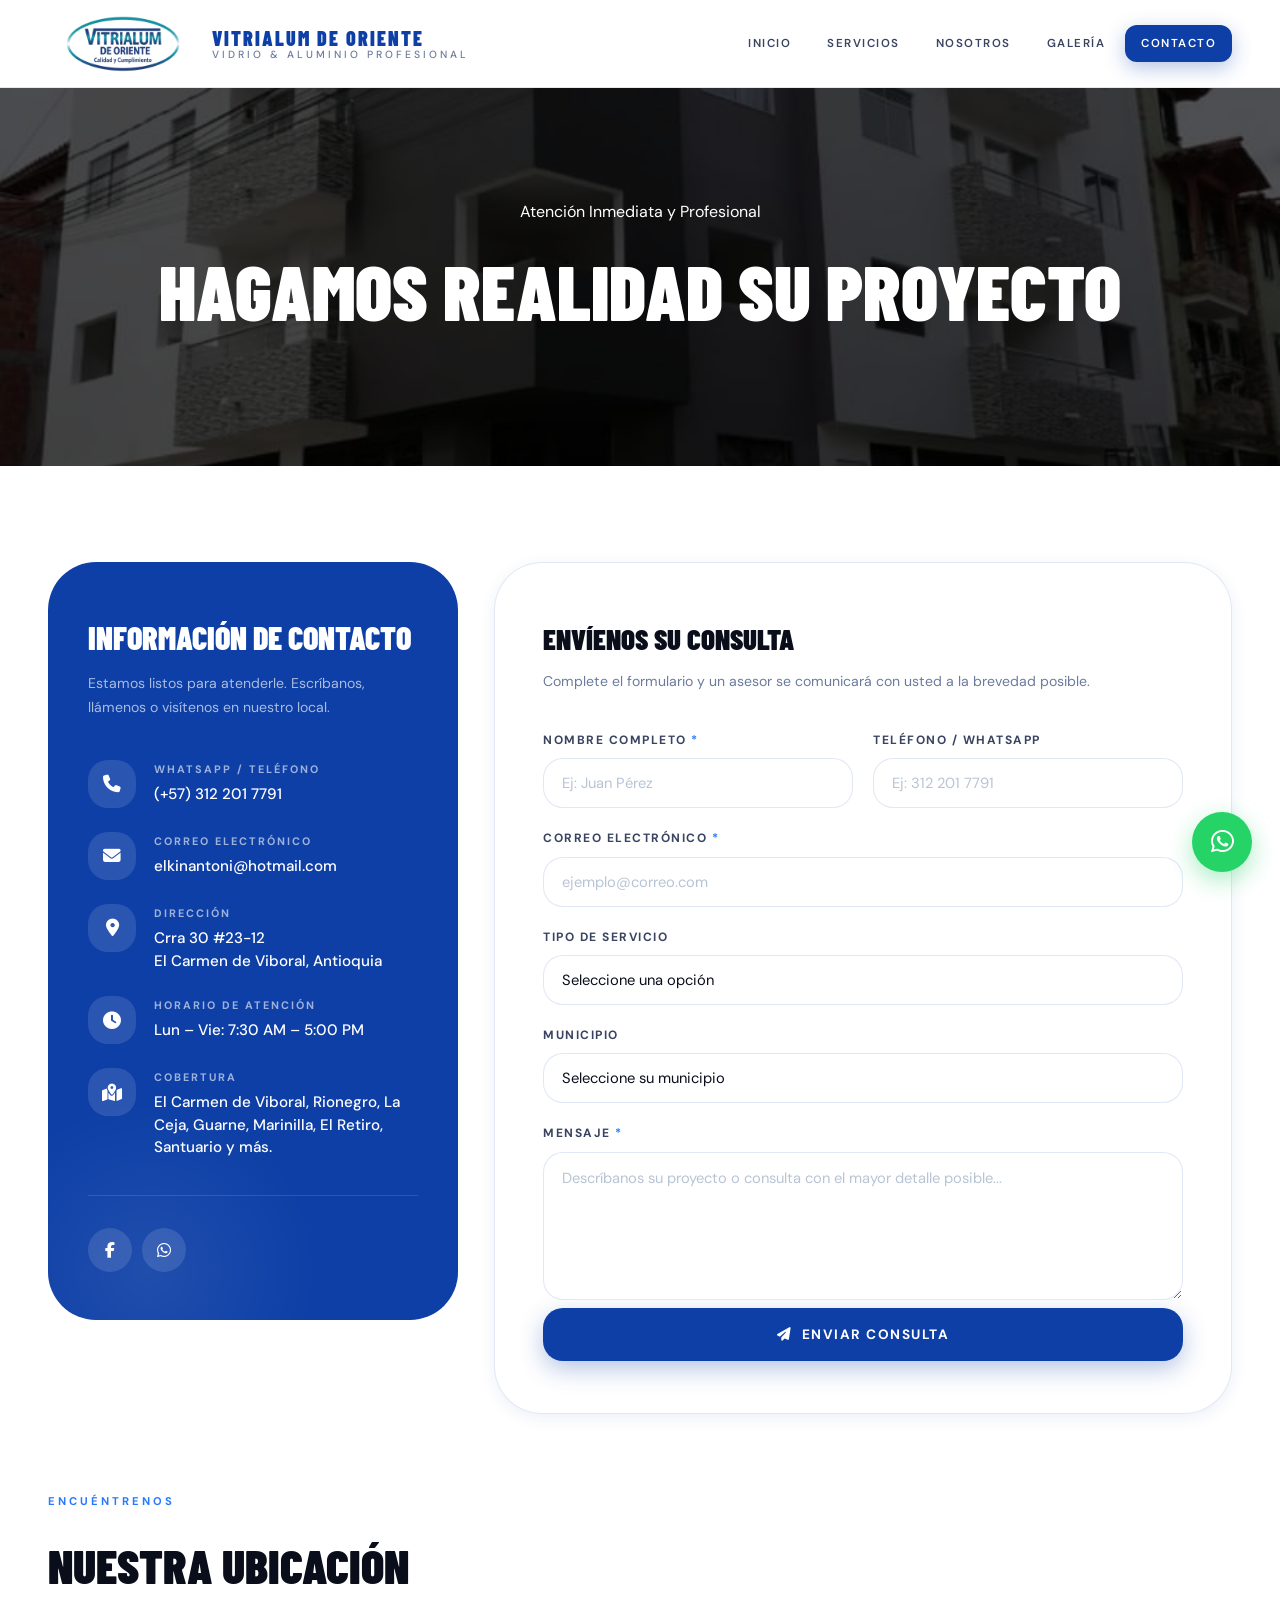
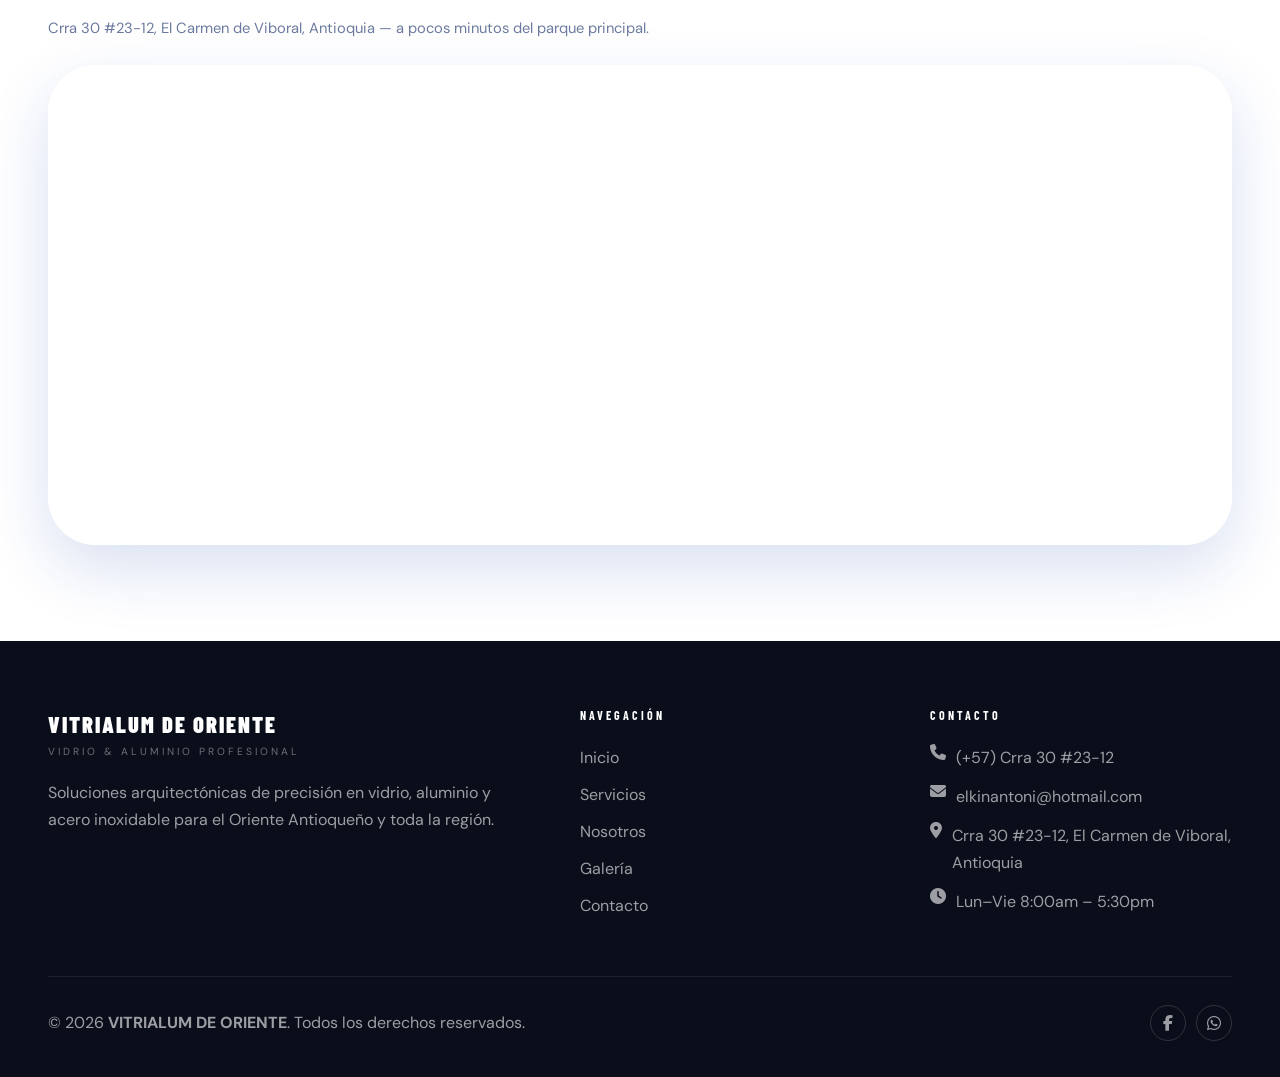
==== Contacto.html @ 06cd270f "cambio de informacion" ====
<!DOCTYPE html>
<html lang="es">
<head>
  <meta charset="UTF-8">
  <meta name="viewport" content="width=device-width, initial-scale=1.0">
  <meta name="description" content="Contáctenos — VITRIALUM DE ORIENTE. Asesoría técnica sin costo en El Carmen de Viboral y todo el Oriente Antioqueño. Llámenos, escríbanos o visítenos.">
  <title>Contacto | VITRIALUM DE ORIENTE</title>

  <link rel="preconnect" href="https://fonts.googleapis.com">
  <link rel="preconnect" href="https://fonts.gstatic.com" crossorigin>
  <link href="https://fonts.googleapis.com/css2?family=Barlow+Condensed:wght@400;600;700;800;900&family=DM+Sans:ital,opsz,wght@0,9..40,300;0,9..40,400;0,9..40,500;0,9..40,600;0,9..40,700;1,9..40,400&display=swap" rel="stylesheet">
  <link rel="stylesheet" href="https://cdnjs.cloudflare.com/ajax/libs/font-awesome/6.4.0/css/all.min.css">
  <link href="https://unpkg.com/aos@2.3.1/dist/aos.css" rel="stylesheet">

  <link rel="stylesheet" href="CSS/style.css">
  <link rel="stylesheet" href="CSS/contacto.css">
</head>
<body>

  <!-- LOADER -->
  <div id="loader-overlay">
    <div class="loader-inner">
      <div class="loader-logo">VITRIALUM</div>
      <div class="loader-bar-wrap"><div class="loader-bar"></div></div>
    </div>
  </div>

  <!-- WHATSAPP FLOAT -->
  <a href="https://wa.me/573122017791" class="whatsapp-float" target="_blank" aria-label="WhatsApp">
    <i class="fa-brands fa-whatsapp"></i>
  </a>

  <!-- HEADER -->
  <header class="header" id="navbar">
    <div class="container nav-wrapper">
      <a href="index.html" class="logo-box">
        <img src="IMG/Logo.png" alt="Vitrialum de Oriente" class="logo-img">
        <div class="logo-text">
          <span class="brand-main">Vitrialum de Oriente</span>
          <span class="brand-sub">Vidrio &amp; Aluminio Profesional</span>
        </div>
      </a>
      <nav aria-label="Navegación principal">
        <ul class="nav-list">
          <li><a href="index.html"     class="nav-link">Inicio</a></li>
          <li><a href="Servicios.html" class="nav-link">Servicios</a></li>
          <li><a href="Nosotros.html"  class="nav-link">Nosotros</a></li>
          <li><a href="Galeria.html"   class="nav-link">Galería</a></li>
          <li><a href="Contacto.html"  class="nav-link active">Contacto</a></li>
        </ul>
      </nav>
      <button class="nav-toggle" id="nav-toggle" aria-label="Menú" aria-expanded="false">
        <span></span><span></span><span></span>
      </button>
    </div>
  </header>

  <!-- MOBILE MENU -->
  <div class="mobile-menu" id="mobile-menu">
    <ul class="mobile-nav-list">
      <li><a href="index.html"     class="mobile-nav-link"><i class="fas fa-home"></i> Inicio</a></li>
      <li><a href="Servicios.html" class="mobile-nav-link"><i class="fas fa-layer-group"></i> Servicios</a></li>
      <li><a href="Nosotros.html"  class="mobile-nav-link"><i class="fas fa-users"></i> Nosotros</a></li>
      <li><a href="Galeria.html"   class="mobile-nav-link"><i class="fas fa-images"></i> Galería</a></li>
      <li><a href="Contacto.html"  class="mobile-nav-link active"><i class="fas fa-envelope"></i> Contacto</a></li>
    </ul>
    <a href="https://wa.me/573122017791" class="mobile-wa-btn" target="_blank">
      <i class="fa-brands fa-whatsapp"></i> Cotizar por WhatsApp
    </a>
  </div>

  <!-- HERO SM -->
  <section class="hero-sm">
    <div class="hero-sm-bg" style="background-image: url('IMG/Galeria (10).jpeg')"></div>
    <div class="hero-sm-content" data-aos="zoom-out">
      <div class="hero-sm-eyebrow">Atención Inmediata y Profesional</div>
      <h1>Hagamos Realidad su Proyecto</h1>
    </div>
  </section>

  <main>
    <section class="section-padding">
      <div class="container">

        <div class="contact-grid">

          <!-- INFO CARD -->
          <aside class="info-card" data-aos="fade-right">
            <h2>Información de Contacto</h2>
            <p>Estamos listos para atenderle. Escríbanos, llámenos o visítenos en nuestro local.</p>

            <div class="info-items">
              <div class="info-item">
                <div class="info-icon"><i class="fas fa-phone"></i></div>
                <div class="info-content">
                  <h4>WhatsApp / Teléfono</h4>
                  <p>(+57) 312 201 7791</p>
                </div>
              </div>

              <div class="info-item">
                <div class="info-icon"><i class="fas fa-envelope"></i></div>
                <div class="info-content">
                  <h4>Correo Electrónico</h4>
                  <p>elkinantoni@hotmail.com</p>
                </div>
              </div>

              <div class="info-item">
                <div class="info-icon"><i class="fas fa-location-dot"></i></div>
                <div class="info-content">
                  <h4>Dirección</h4>
                  <p>Crra 30 #23-12<br>El Carmen de Viboral, Antioquia</p>
                </div>
              </div>

              <div class="info-item">
                <div class="info-icon"><i class="fas fa-clock"></i></div>
                <div class="info-content">
                  <h4>Horario de Atención</h4>
                  <p>Lun – Vie: 7:30 AM – 5:00 PM<br/></p>
                </div>
              </div>

              <div class="info-item">
                <div class="info-icon"><i class="fas fa-map-marked-alt"></i></div>
                <div class="info-content">
                  <h4>Cobertura</h4>
                  <p>El Carmen de Viboral, Rionegro, La Ceja, Guarne, Marinilla, El Retiro, Santuario y más.</p>
                </div>
              </div>
            </div>

            <!-- Social buttons -->
            <div class="info-socials">
              <a href="https://www.facebook.com/elkin.osorio.961"
                 target="_blank" class="social-btn fb" aria-label="Facebook">
                <i class="fab fa-facebook-f"></i>
              </a>
              <a href="https://wa.me/573122017791"
                 target="_blank" class="social-btn wa" aria-label="WhatsApp">
                <i class="fab fa-whatsapp"></i>
              </a>
            </div>
          </aside>

          <!-- FORM -->
          <div class="form-container" data-aos="fade-left">
            <h2>Envíenos su Consulta</h2>
            <p>Complete el formulario y un asesor se comunicará con usted a la brevedad posible.</p>

            <form id="contact-form" action="https://formspree.io/f/xaqdnanz" method="POST" novalidate>

              <div class="form-grid">

                <div class="form-group">
                  <label for="nombre">Nombre Completo <span style="color:var(--electric)">*</span></label>
                  <input
                    type="text"
                    id="nombre"
                    name="nombre"
                    class="form-control"
                    placeholder="Ej: Juan Pérez"
                    required
                    autocomplete="name"
                  >
                </div>

                <div class="form-group">
                  <label for="telefono">Teléfono / WhatsApp</label>
                  <input
                    type="tel"
                    id="telefono"
                    name="telefono"
                    class="form-control"
                    placeholder="Ej: 312 201 7791"
                    autocomplete="tel"
                  >
                </div>

                <div class="form-group form-full">
                  <label for="email">Correo Electrónico <span style="color:var(--electric)">*</span></label>
                  <input
                    type="email"
                    id="email"
                    name="email"
                    class="form-control"
                    placeholder="ejemplo@correo.com"
                    required
                    autocomplete="email"
                  >
                </div>

                <div class="form-group form-full">
                  <label for="servicio">Tipo de Servicio</label>
                  <select id="servicio" name="servicio" class="form-control">
                    <option value="No especificado">Seleccione una opción</option>
                    <option value="Cabina de Baño">Cabina de Baño</option>
                    <option value="Fachada Flotante">Fachada Flotante</option>
                    <option value="Puerta Tipo Banco">Puerta Tipo Banco</option>
                    <option value="Barandas en Acero Inoxidable">Barandas en Acero Inoxidable</option>
                    <option value="Ventanas de Aluminio">Ventanas de Aluminio</option>
                    <option value="Pérgola">Pérgola</option>
                    <option value="Vitrina en Aluminio y Madera">Vitrina en Aluminio y Madera</option>
                    <option value="Cocina o Closet Integral">Cocina o Closet Integral</option>
                    <option value="Vidrio Templado">Vidrio Templado</option>
                    <option value="Vidrio Laminado">Vidrio Laminado</option>
                    <option value="Vidrio Esmerilado o Grabado">Vidrio Esmerilado o Grabado</option>
                    <option value="Espejos Biselados">Espejos Biselados</option>
                    <option value="Vidrio Plano">Vidrio Plano hasta 19 mm</option>
                    <option value="Otro">Otro</option>
                  </select>
                </div>

                <div class="form-group form-full">
                  <label for="municipio">Municipio</label>
                  <select id="municipio" name="municipio" class="form-control">
                    <option value="No especificado">Seleccione su municipio</option>
                    <option value="El Carmen de Viboral">El Carmen de Viboral</option>
                    <option value="Rionegro">Rionegro</option>
                    <option value="La Ceja">La Ceja</option>
                    <option value="Guarne">Guarne</option>
                    <option value="Marinilla">Marinilla</option>
                    <option value="El Retiro">El Retiro</option>
                    <option value="Santuario">Santuario</option>
                    <option value="La Unión">La Unión</option>
                    <option value="Otro">Otro municipio</option>
                  </select>
                </div>

                <div class="form-group form-full">
                  <label for="mensaje">Mensaje <span style="color:var(--electric)">*</span></label>
                  <textarea
                    id="mensaje"
                    name="mensaje"
                    class="form-control"
                    rows="5"
                    placeholder="Descríbanos su proyecto o consulta con el mayor detalle posible..."
                    required
                  ></textarea>
                </div>

              </div><!-- /form-grid -->

              <input type="hidden" name="_subject" value="Nueva consulta — VITRIALUM DE ORIENTE">

              <button type="submit" id="submit-btn" class="form-submit">
                <span class="btn-text"><i class="fas fa-paper-plane"></i> &nbsp;Enviar Consulta</span>
                <div class="spinner"></div>
              </button>

              <div class="status-msg" id="status-msg"></div>

            </form>
          </div><!-- /form-container -->

        </div><!-- /contact-grid -->

        <!-- MAP -->
        <div class="map-section" data-aos="fade-up">
          <div style="margin-bottom:24px;">
            <span class="section-label">Encuéntrenos</span>
            <h2 class="section-title">Nuestra Ubicación</h2>
            <p style="color:var(--text-muted);margin-top:10px;font-size:0.92rem;">
              Crra 30 #23-12, El Carmen de Viboral, Antioquia — a pocos minutos del parque principal.
            </p>
          </div>
          <div class="map-wrap">
          <iframe src="https://www.google.com/maps/embed?pb=!1m14!1m12!1m3!1d991.84745015425!2d-75.33242428999188!3d6.078060692743497!2m3!1f0!2f0!3f0!3m2!1i1024!2i768!4f13.1!5e0!3m2!1ses-419!2sco!4v1778766389898!5m2!1ses-419!2sco" width="600" height="450" style="border:0;" allowfullscreen="" loading="lazy" referrerpolicy="no-referrer-when-downgrade"></iframe>
          </div>
        </div>

      </div><!-- /container -->
    </section>
  </main>

  <!-- FOOTER -->
  <footer class="footer">
    <div class="container">
      <div class="footer-grid">
        <div class="footer-brand">
          <div class="brand-main">Vitrialum de Oriente</div>
          <div class="brand-sub">Vidrio &amp; Aluminio Profesional</div>
          <p>Soluciones arquitectónicas de precisión en vidrio, aluminio y acero inoxidable para el Oriente Antioqueño y toda la región.</p>
        </div>
        <div class="footer-col">
          <h4>Navegación</h4>
          <ul>
            <li><a href="index.html">Inicio</a></li>
            <li><a href="Servicios.html">Servicios</a></li>
            <li><a href="Nosotros.html">Nosotros</a></li>
            <li><a href="Galeria.html">Galería</a></li>
            <li><a href="Contacto.html">Contacto</a></li>
          </ul>
        </div>
        <div class="footer-col">
          <h4>Contacto</h4>
          <div class="footer-contact-item"><i class="fas fa-phone"></i><span>(+57) Crra 30 #23-12</span></div>
          <div class="footer-contact-item"><i class="fas fa-envelope"></i><span>elkinantoni@hotmail.com</span></div>
          <div class="footer-contact-item"><i class="fas fa-location-dot"></i><span>Crra 30 #23-12, El Carmen de Viboral, Antioquia</span></div>
          <div class="footer-contact-item"><i class="fas fa-clock"></i><span>Lun–Vie 8:00am – 5:30pm</span></div>
        </div>
      </div>
      <div class="footer-bottom">
        <span>© 2026 <strong>VITRIALUM DE ORIENTE</strong>. Todos los derechos reservados.</span>
        <div class="footer-socials">
          <a href="https://www.facebook.com/elkin.osorio.961" target="_blank" class="footer-social-link" aria-label="Facebook"><i class="fab fa-facebook-f"></i></a>
          <a href="https://wa.me/573122017791" target="_blank" class="footer-social-link" aria-label="WhatsApp"><i class="fab fa-whatsapp"></i></a>
        </div>
      </div>
    </div>
  </footer>

  <script src="https://unpkg.com/aos@2.3.1/dist/aos.js"></script>
  <script src="JS/shared.js"></script>
  <script src="JS/contacto.js"></script>
</body>
</html>
---- CSS/style.css ----
/* ============================================================
   VITRIALUM DE ORIENTE — Global Shared Stylesheet
   ============================================================ */

@import url('https://fonts.googleapis.com/css2?family=Barlow+Condensed:wght@400;600;700;800;900&family=DM+Sans:wght@300;400;500;600;700&display=swap');

/* ============================================================
   VARIABLES
   ============================================================ */

:root {
  --primary: #0d3fa6;
  --primary-light: #1a5fc8;
  --primary-dark: #092c78;
  --electric: #2979ff;
  --silver: #b8c4d4;
  --silver-light: #dce4ef;
  --white: #ffffff;
  --off-white: #f4f7fc;
  --dark: #0a0e1a;
  --dark-mid: #121827;
  --text-body: #3a4460;
  --text-muted: #6b7a9e;
  --wa-green: #25d366;
  --border: rgba(13, 63, 166, 0.12);

  --ease-fluid: cubic-bezier(0.25, 0.46, 0.45, 0.94);
  --transition: all 0.45s var(--ease-fluid);

  --radius-sm: 12px;
  --radius-md: 20px;
  --radius-lg: 32px;
  --radius-xl: 48px;

  --shadow-sm: 0 4px 16px rgba(13, 63, 166, 0.08);
  --shadow-md: 0 12px 40px rgba(13, 63, 166, 0.12);
  --shadow-lg: 0 24px 64px rgba(13, 63, 166, 0.16);

  --font-display: 'Barlow Condensed', sans-serif;
  --font-body: 'DM Sans', sans-serif;
}

/* ============================================================
   RESET
   ============================================================ */

*,
*::before,
*::after {
  margin: 0;
  padding: 0;
  box-sizing: border-box;
}

html {
  scroll-behavior: smooth;
}

body {
  font-family: var(--font-body);
  background: var(--white);
  color: var(--text-body);
  overflow-x: hidden;
  line-height: 1.7;
  -webkit-font-smoothing: antialiased;
}

img {
  display: block;
  max-width: 100%;
}

a {
  text-decoration: none;
  color: inherit;
}

ul {
  list-style: none;
}

/* ============================================================
   CONTAINER
   ============================================================ */

.container {
  width: 100%;
  max-width: 1240px;
  margin: 0 auto;
  padding: 0 28px;
}

/* ============================================================
   LOADER
   ============================================================ */

#loader-overlay {
  position: fixed;
  inset: 0;
  background: var(--dark);
  display: flex;
  align-items: center;
  justify-content: center;
  z-index: 99999;

  opacity: 1;
  visibility: visible;

  transition:
    opacity 0.6s ease,
    visibility 0.6s ease;
}

#loader-overlay.loader-hidden {
  opacity: 0;
  visibility: hidden;
  pointer-events: none;
}

.loader-inner {
  display: flex;
  flex-direction: column;
  align-items: center;
  gap: 20px;
}

.loader-logo {
  font-family: var(--font-display);
  font-size: 1.4rem;
  font-weight: 800;
  letter-spacing: 4px;
  text-transform: uppercase;
  color: var(--white);
}

.loader-bar-wrap {
  width: 180px;
  height: 3px;
  background: rgba(255,255,255,0.1);
  border-radius: 999px;
  overflow: hidden;
}

.loader-bar {
  height: 100%;
  background: linear-gradient(
    90deg,
    var(--electric),
    var(--silver)
  );

  animation: loaderSweep 1.2s ease-in-out infinite;
}

@keyframes loaderSweep {
  0% {
    width: 0%;
    margin-left: 0;
  }

  50% {
    width: 100%;
    margin-left: 0;
  }

  100% {
    width: 0%;
    margin-left: 100%;
  }
}

/* ============================================================
   WHATSAPP FLOAT
   ============================================================ */

.whatsapp-float {
  position: fixed;
  right: 28px;
  bottom: 28px;

  width: 60px;
  height: 60px;

  border-radius: 50%;

  background: var(--wa-green);
  color: white;

  display: flex;
  align-items: center;
  justify-content: center;

  font-size: 26px;

  z-index: 9000;

  box-shadow: 0 8px 24px rgba(37,211,102,0.4);

  transition:
    transform 0.3s ease,
    box-shadow 0.3s ease;

  animation: waPulse 2.4s infinite;
}

.whatsapp-float:hover {
  transform: scale(1.1) translateY(-3px);
}

@keyframes waPulse {
  0%,100% {
    box-shadow: 0 8px 24px rgba(37,211,102,0.4);
  }

  50% {
    box-shadow: 0 8px 40px rgba(37,211,102,0.7);
  }
}

/* ============================================================
   HEADER
   ============================================================ */

.header {
  position: sticky;
  top: 0;
  z-index: 8000;

  height: 88px;

  background: rgba(255,255,255,0.96);

  backdrop-filter: blur(20px);
  -webkit-backdrop-filter: blur(20px);

  border-bottom: 1px solid var(--border);

  transition: var(--transition);
}

.header.scrolled {
  height: 68px;
  box-shadow: var(--shadow-md);
}

.nav-wrapper {
  height: 100%;

  display: flex;
  align-items: center;
  justify-content: space-between;

  gap: 20px;
}

/* ============================================================
   LOGO
   ============================================================ */

.logo-box {
  display: flex;
  align-items: center;
  gap: 14px;

  flex-shrink: 0;
}

.logo-img {
  height: 200px;
  width: auto;

  object-fit: contain;

  transition: var(--transition);
}

.header.scrolled .logo-img {
  height: 46px;
}

.logo-text {
  display: flex;
  flex-direction: column;
  line-height: 1.1;
}

.logo-text .brand-main {
  font-family: var(--font-display);
  font-size: 1.25rem;
  font-weight: 900;

  letter-spacing: 2px;
  text-transform: uppercase;

  color: var(--primary);
}

.logo-text .brand-sub {
  font-size: 0.65rem;
  font-weight: 500;

  letter-spacing: 3px;
  text-transform: uppercase;

  color: var(--text-muted);
}

/* ============================================================
   DESKTOP NAV
   ============================================================ */

.nav-list {
  display: flex;
  align-items: center;
  gap: 4px;
}

.nav-link {
  position: relative;

  display: inline-flex;
  align-items: center;

  padding: 9px 16px;

  border-radius: var(--radius-sm);

  font-size: 0.72rem;
  font-weight: 600;

  letter-spacing: 1.5px;
  text-transform: uppercase;

  color: var(--text-body);

  overflow: hidden;

  transition: all 0.3s ease;
}

.nav-link::before {
  content: '';

  position: absolute;
  inset: 0;

  background: var(--primary);

  opacity: 0;

  transform: scale(0.8);

  transition: all 0.3s ease;

  z-index: -1;
}

.nav-link:hover {
  color: var(--primary);
}

.nav-link:hover::before {
  opacity: 0.08;
  transform: scale(1);
}

.nav-link.active {
  background: var(--primary);
  color: var(--white);

  box-shadow: 0 6px 20px rgba(13,63,166,0.3);
}

/* ============================================================
   MOBILE BUTTON
   ============================================================ */

.nav-toggle {
  display: none;
  flex-direction: column;
  gap: 5px;

  background: none;
  border: none;

  cursor: pointer;

  padding: 8px;
}

.nav-toggle span {
  width: 24px;
  height: 2px;

  background: var(--dark);

  border-radius: 10px;

  transition: all 0.3s ease;
}

.nav-toggle.open span:nth-child(1) {
  transform: translateY(7px) rotate(45deg);
}

.nav-toggle.open span:nth-child(2) {
  opacity: 0;
}

.nav-toggle.open span:nth-child(3) {
  transform: translateY(-7px) rotate(-45deg);
}

/* ============================================================
   MOBILE MENU
   ============================================================ */

.mobile-menu {
  display: none;

  position: fixed;
  top: 88px;
  left: 0;
  right: 0;

  background: var(--white);

  padding: 20px 28px 28px;

  z-index: 7999;

  transform: translateY(-10px);

  opacity: 0;
  visibility: hidden;

  transition: all 0.35s var(--ease-fluid);
}

.mobile-menu.open {
  transform: translateY(0);

  opacity: 1;
  visibility: visible;
}

.mobile-nav-list {
  display: flex;
  flex-direction: column;
  gap: 4px;
}

.mobile-nav-link {
  display: flex;
  align-items: center;
  gap: 12px;

  padding: 14px 18px;

  border-radius: var(--radius-md);

  font-size: 0.9rem;
  font-weight: 600;

  letter-spacing: 1px;
  text-transform: uppercase;

  transition: all 0.25s ease;
}

.mobile-nav-link:hover,
.mobile-nav-link.active {
  background: var(--primary);
  color: white;
}

.mobile-wa-btn {
  display: flex;
  align-items: center;
  justify-content: center;
  gap: 10px;

  margin-top: 16px;
  padding: 16px;

  border-radius: var(--radius-md);

  background: var(--wa-green);
  color: white;

  font-size: 0.85rem;
  font-weight: 700;

  text-transform: uppercase;
}

/* ============================================================
   HERO SMALL
   ============================================================ */

.hero-sm {
  position: relative;

  height: 42vh;
  min-height: 320px;

  display: flex;
  align-items: center;
  justify-content: center;

  overflow: hidden;

  text-align: center;
  color: white;
}

.hero-sm-bg {
  position: absolute;
  inset: 0;

  background-size: cover;
  background-position: center;

  filter: brightness(0.35);
}

.hero-sm-content {
  position: relative;
  z-index: 2;
}

.hero-sm h1 {
  font-family: var(--font-display);
  font-size: clamp(2.8rem, 6vw, 4.8rem);
  font-weight: 900;

  text-transform: uppercase;
}

/* ============================================================
   UTILITIES
   ============================================================ */

.section-padding {
  padding: 96px 0;
}

.section-sm {
  padding: 64px 0;
}

.bg-off-white {
  background: var(--off-white);
}

.section-title {
  font-family: var(--font-display);
  font-size: clamp(2rem, 4vw, 3rem);
  font-weight: 900;

  text-transform: uppercase;

  color: var(--dark);
}

.section-label {
  display: inline-block;

  margin-bottom: 14px;

  font-size: 0.7rem;
  font-weight: 700;

  letter-spacing: 3px;
  text-transform: uppercase;

  color: var(--electric);
}

/* ============================================================
   BUTTONS
   ============================================================ */

.btn {
  display: inline-flex;
  align-items: center;
  justify-content: center;
  gap: 10px;

  padding: 14px 32px;

  border: none;
  border-radius: 999px;

  cursor: pointer;

  font-size: 0.82rem;
  font-weight: 700;

  letter-spacing: 1.5px;
  text-transform: uppercase;

  transition: var(--transition);
}

.btn-primary {
  background: var(--primary);
  color: white;
}

.btn-primary:hover {
  background: var(--primary-dark);
  transform: translateY(-3px);
}

.btn-wa {
  background: var(--wa-green);
  color: white;
}

.btn-lg {
  padding: 18px 44px;
  font-size: 0.9rem;
}

/* ============================================================
   FOOTER
   ============================================================ */

.footer {
  background: var(--dark);
  color: rgba(255,255,255,0.6);

  padding: 64px 0 36px;
}

.footer-grid {
  display: grid;
  grid-template-columns: 1.6fr 1fr 1fr;
  gap: 48px;

  padding-bottom: 48px;

  border-bottom: 1px solid rgba(255,255,255,0.07);
}

.footer-brand .brand-main {
  font-family: var(--font-display);
  font-size: 1.4rem;
  font-weight: 900;

  letter-spacing: 2px;
  text-transform: uppercase;

  color: white;
}

.footer-brand .brand-sub {
  margin-bottom: 18px;

  font-size: 0.65rem;

  letter-spacing: 3px;
  text-transform: uppercase;

  color: rgba(255,255,255,0.4);
}

.footer-col h4 {
  margin-bottom: 18px;

  font-family: var(--font-display);
  font-size: 0.75rem;
  font-weight: 700;

  letter-spacing: 3px;
  text-transform: uppercase;

  color: white;
}

.footer-col ul {
  display: flex;
  flex-direction: column;
  gap: 10px;
}

.footer-contact-item {
  display: flex;
  align-items: flex-start;
  gap: 10px;

  margin-bottom: 12px;
}

.footer-bottom {
  padding-top: 28px;

  display: flex;
  align-items: center;
  justify-content: space-between;

  flex-wrap: wrap;

  gap: 12px;
}

.footer-socials {
  display: flex;
  gap: 10px;
}

.footer-social-link {
  width: 36px;
  height: 36px;

  border-radius: 50%;

  border: 1px solid rgba(255,255,255,0.15);

  display: flex;
  align-items: center;
  justify-content: center;

  transition: all 0.25s ease;
}

.footer-social-link:hover {
  background: var(--electric);
  border-color: var(--electric);
  color: white;
}

/* ============================================================
   AOS FIX
   ============================================================ */

[data-aos] {
  pointer-events: none;
}

[data-aos].aos-animate {
  pointer-events: auto;
}

/* ============================================================
   RESPONSIVE
   ============================================================ */

@media (max-width: 1024px) {

  .nav-list {
    display: none;
  }

  .nav-toggle {
    display: flex;
  }

  .mobile-menu {
    display: block;
  }

  .footer-grid {
    grid-template-columns: 1fr 1fr;
  }
}

@media (max-width: 640px) {

  .container {
    padding: 0 18px;
  }

  .section-padding {
    padding: 64px 0;
  }

  .footer-grid {
    grid-template-columns: 1fr;
    gap: 32px;
  }

  .footer-bottom {
    flex-direction: column;
    text-align: center;
  }

  .logo-text .brand-main {
    font-size: 0.95rem;
  }

  .logo-img {
    height: 46px;
  }
}
---- CSS/contacto.css ----
/* ============================================================
   VITRIALUM DE ORIENTE — contacto.css (Contact Page)
   ============================================================ */

/* ---- CONTACT GRID ---- */
.contact-grid {
  display: grid;
  grid-template-columns: 1fr 1.8fr;
  gap: 36px;
  align-items: start;
}

/* ---- INFO CARD ---- */
.info-card {
  background: var(--primary);
  border-radius: var(--radius-xl);
  padding: 48px 40px;
  color: white;
  position: relative;
  overflow: hidden;
}
.info-card::before {
  content: '';
  position: absolute;
  width: 400px;
  height: 400px;
  background: radial-gradient(circle, rgba(255,255,255,0.08) 0%, transparent 60%);
  bottom: -150px;
  left: -100px;
  pointer-events: none;
}
.info-card h2 {
  font-family: var(--font-display);
  font-size: 2rem;
  font-weight: 900;
  text-transform: uppercase;
  color: white;
  margin-bottom: 8px;
}
.info-card > p {
  font-size: 0.88rem;
  color: rgba(255,255,255,0.65);
  margin-bottom: 40px;
}
.info-items { display: flex; flex-direction: column; gap: 24px; }
.info-item {
  display: flex;
  gap: 18px;
  align-items: flex-start;
}
.info-icon {
  width: 48px;
  height: 48px;
  background: rgba(255,255,255,0.12);
  border-radius: var(--radius-md);
  display: flex;
  align-items: center;
  justify-content: center;
  font-size: 1.1rem;
  flex-shrink: 0;
  transition: all 0.3s;
}
.info-item:hover .info-icon {
  background: rgba(255,255,255,0.25);
  transform: scale(1.08);
}
.info-content h4 {
  font-size: 0.68rem;
  font-weight: 700;
  letter-spacing: 2px;
  text-transform: uppercase;
  color: rgba(255,255,255,0.6);
  margin-bottom: 4px;
}
.info-content p {
  font-size: 0.95rem;
  font-weight: 500;
  color: white;
  line-height: 1.5;
}

/* Social icons */
.info-socials {
  display: flex;
  gap: 10px;
  margin-top: 36px;
  padding-top: 32px;
  border-top: 1px solid rgba(255,255,255,0.12);
}
.social-btn {
  width: 44px;
  height: 44px;
  background: rgba(255,255,255,0.12);
  border-radius: 50%;
  display: flex;
  align-items: center;
  justify-content: center;
  color: white;
  font-size: 1rem;
  transition: all 0.25s;
}
.social-btn:hover {
  transform: translateY(-3px);
}
.social-btn.fb:hover { background: #1877f2; }
.social-btn.ig:hover { background: #e4405f; }
.social-btn.wa:hover { background: var(--wa-green); }

/* ---- FORM CONTAINER ---- */
.form-container {
  background: var(--white);
  border: 1px solid var(--border);
  border-radius: var(--radius-xl);
  padding: 52px 48px;
  box-shadow: var(--shadow-sm);
}
.form-container h2 {
  font-family: var(--font-display);
  font-size: 1.8rem;
  font-weight: 900;
  text-transform: uppercase;
  color: var(--dark);
  margin-bottom: 6px;
}
.form-container > p {
  font-size: 0.88rem;
  color: var(--text-muted);
  margin-bottom: 36px;
}
.form-grid {
  display: grid;
  grid-template-columns: 1fr 1fr;
  gap: 20px;
}
.form-full { grid-column: 1 / -1; }
.form-group { display: flex; flex-direction: column; gap: 8px; }
.form-group label {
  font-size: 0.75rem;
  font-weight: 700;
  letter-spacing: 1.5px;
  text-transform: uppercase;
  color: var(--text-body);
}
.form-control {
  width: 100%;
  padding: 14px 18px;
  border: 1.5px solid var(--border);
  border-radius: var(--radius-md);
  font-family: var(--font-body);
  font-size: 0.92rem;
  color: var(--dark);
  background: var(--white);
  transition: var(--transition);
  outline: none;
  -webkit-appearance: none;
}
.form-control:focus {
  border-color: var(--primary);
  box-shadow: 0 0 0 4px rgba(13,63,166,0.1);
}
.form-control::placeholder { color: var(--silver); }
textarea.form-control {
  resize: vertical;
  min-height: 130px;
  line-height: 1.6;
}
select.form-control { cursor: pointer; }

/* Submit button */
.form-submit {
  width: 100%;
  padding: 18px;
  border: none;
  cursor: pointer;
  background: var(--primary);
  color: white;
  border-radius: var(--radius-md);
  font-family: var(--font-body);
  font-size: 0.85rem;
  font-weight: 700;
  letter-spacing: 1.5px;
  text-transform: uppercase;
  display: flex;
  align-items: center;
  justify-content: center;
  gap: 10px;
  transition: var(--transition);
  box-shadow: 0 8px 24px rgba(13,63,166,0.3);
  margin-top: 8px;
}
.form-submit:hover {
  background: var(--primary-dark);
  transform: translateY(-2px);
  box-shadow: 0 14px 36px rgba(13,63,166,0.4);
}
.form-submit:disabled {
  opacity: 0.6;
  cursor: not-allowed;
  transform: none;
}
.form-submit .spinner {
  width: 16px;
  height: 16px;
  border: 2px solid rgba(255,255,255,0.3);
  border-top-color: white;
  border-radius: 50%;
  animation: spin 0.8s linear infinite;
  display: none;
}
.form-submit.loading .spinner { display: block; }
.form-submit.loading .btn-text { display: none; }

@keyframes spin { to { transform: rotate(360deg); } }

.status-msg {
  margin-top: 16px;
  padding: 14px 18px;
  border-radius: var(--radius-md);
  font-size: 0.88rem;
  font-weight: 600;
  display: none;
}
.status-msg.success {
  display: block;
  background: #d4f5e4;
  color: #0c6b35;
  border: 1px solid #9edbc0;
}
.status-msg.error {
  display: block;
  background: #fde8e8;
  color: #8b1a1a;
  border: 1px solid #f4b8b8;
}

/* ---- MAP ---- */
.map-section {
  margin-top: 72px;
}
.map-wrap {
  border-radius: var(--radius-xl);
  overflow: hidden;
  height: 480px;
  border: 6px solid white;
  box-shadow: var(--shadow-lg);
}
.map-wrap iframe {
  width: 100%;
  height: 100%;
  border: none;
  display: block;
}

/* ---- RESPONSIVE ---- */
@media (max-width: 1024px) {
  .contact-grid { grid-template-columns: 1fr; }
  .form-container { padding: 40px 32px; }
}
@media (max-width: 640px) {
  .form-grid { grid-template-columns: 1fr; }
  .form-container { padding: 32px 24px; }
  .info-card { padding: 36px 28px; }
  .map-wrap { height: 360px; border-radius: var(--radius-lg); }
}
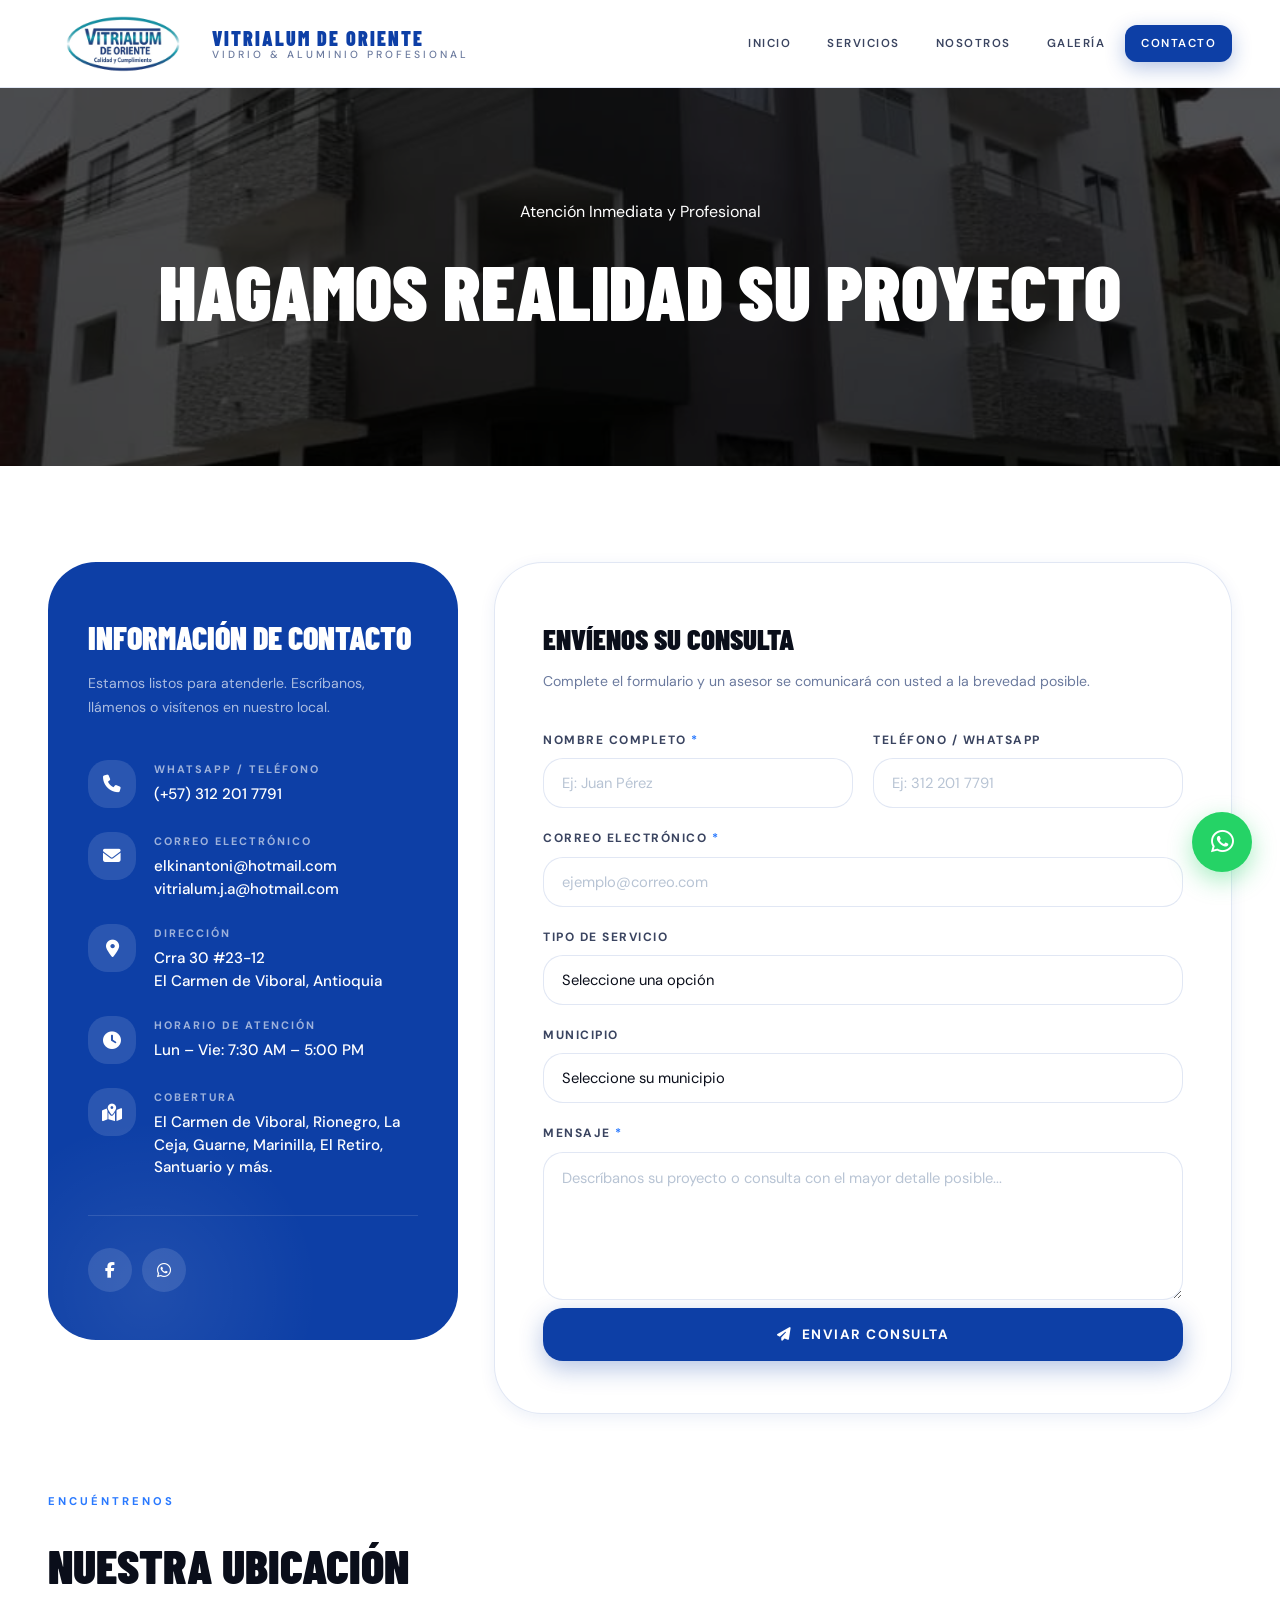
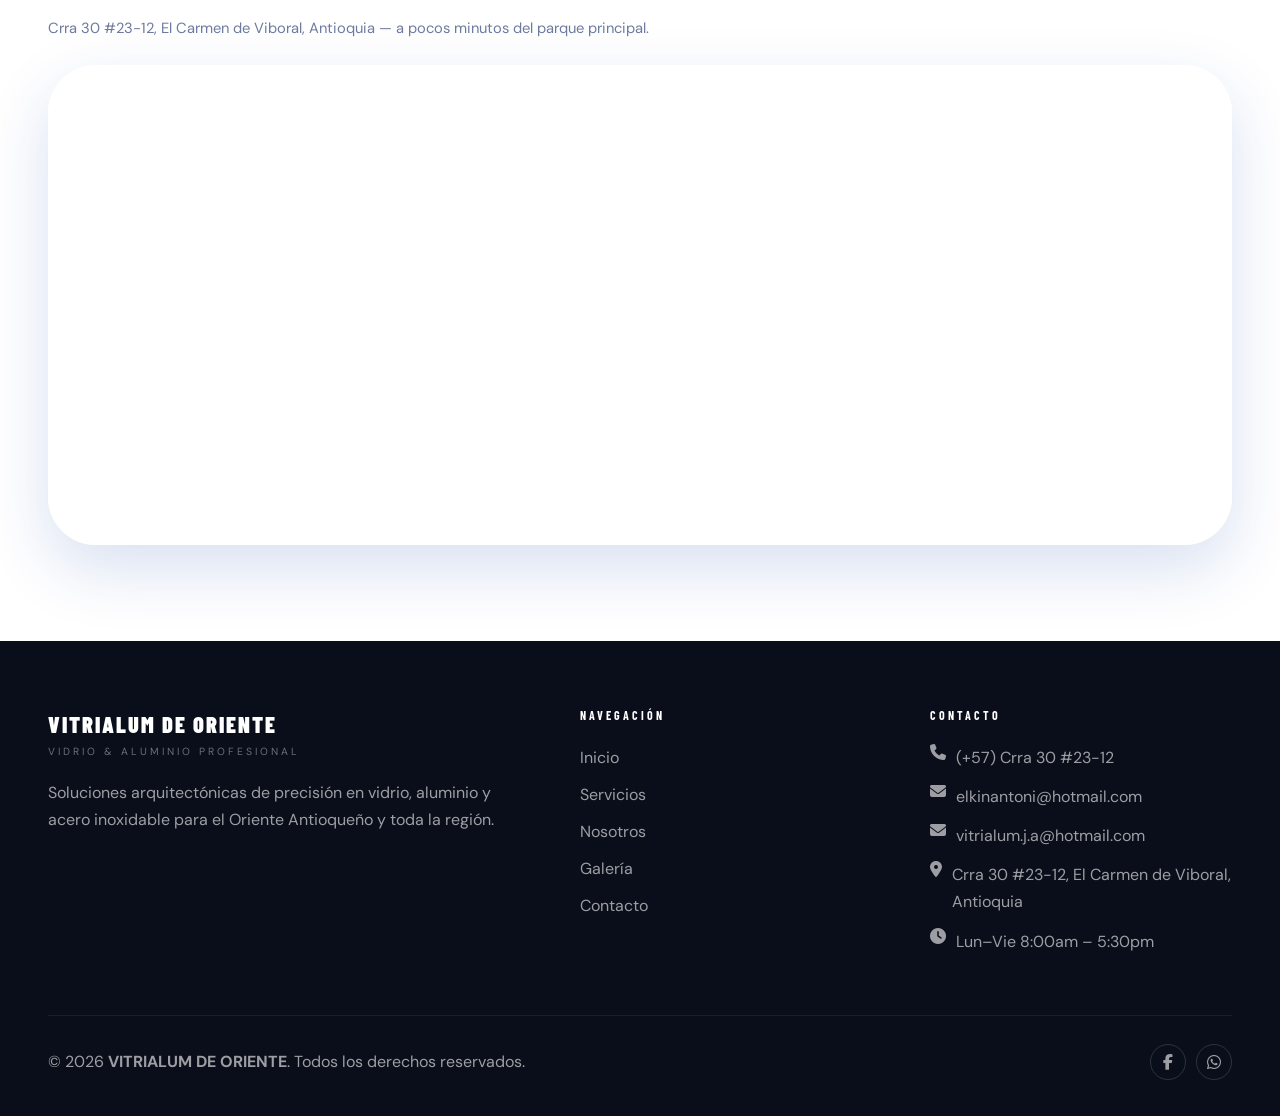
==== commit b0e96ae0: "correos" ====
--- a/Contacto.html
+++ b/Contacto.html
@@ -103,6 +103,7 @@
                 <div class="info-content">
                   <h4>Correo Electrónico</h4>
                   <p>elkinantoni@hotmail.com</p>
+                  <p>vitrialum.j.a@hotmail.com</p>
                 </div>
               </div>
 
@@ -297,6 +298,7 @@
           <h4>Contacto</h4>
           <div class="footer-contact-item"><i class="fas fa-phone"></i><span>(+57) Crra 30 #23-12</span></div>
           <div class="footer-contact-item"><i class="fas fa-envelope"></i><span>elkinantoni@hotmail.com</span></div>
+          <div class="footer-contact-item"><i class="fas fa-envelope"></i><span>vitrialum.j.a@hotmail.com</span></div>
           <div class="footer-contact-item"><i class="fas fa-location-dot"></i><span>Crra 30 #23-12, El Carmen de Viboral, Antioquia</span></div>
           <div class="footer-contact-item"><i class="fas fa-clock"></i><span>Lun–Vie 8:00am – 5:30pm</span></div>
         </div>
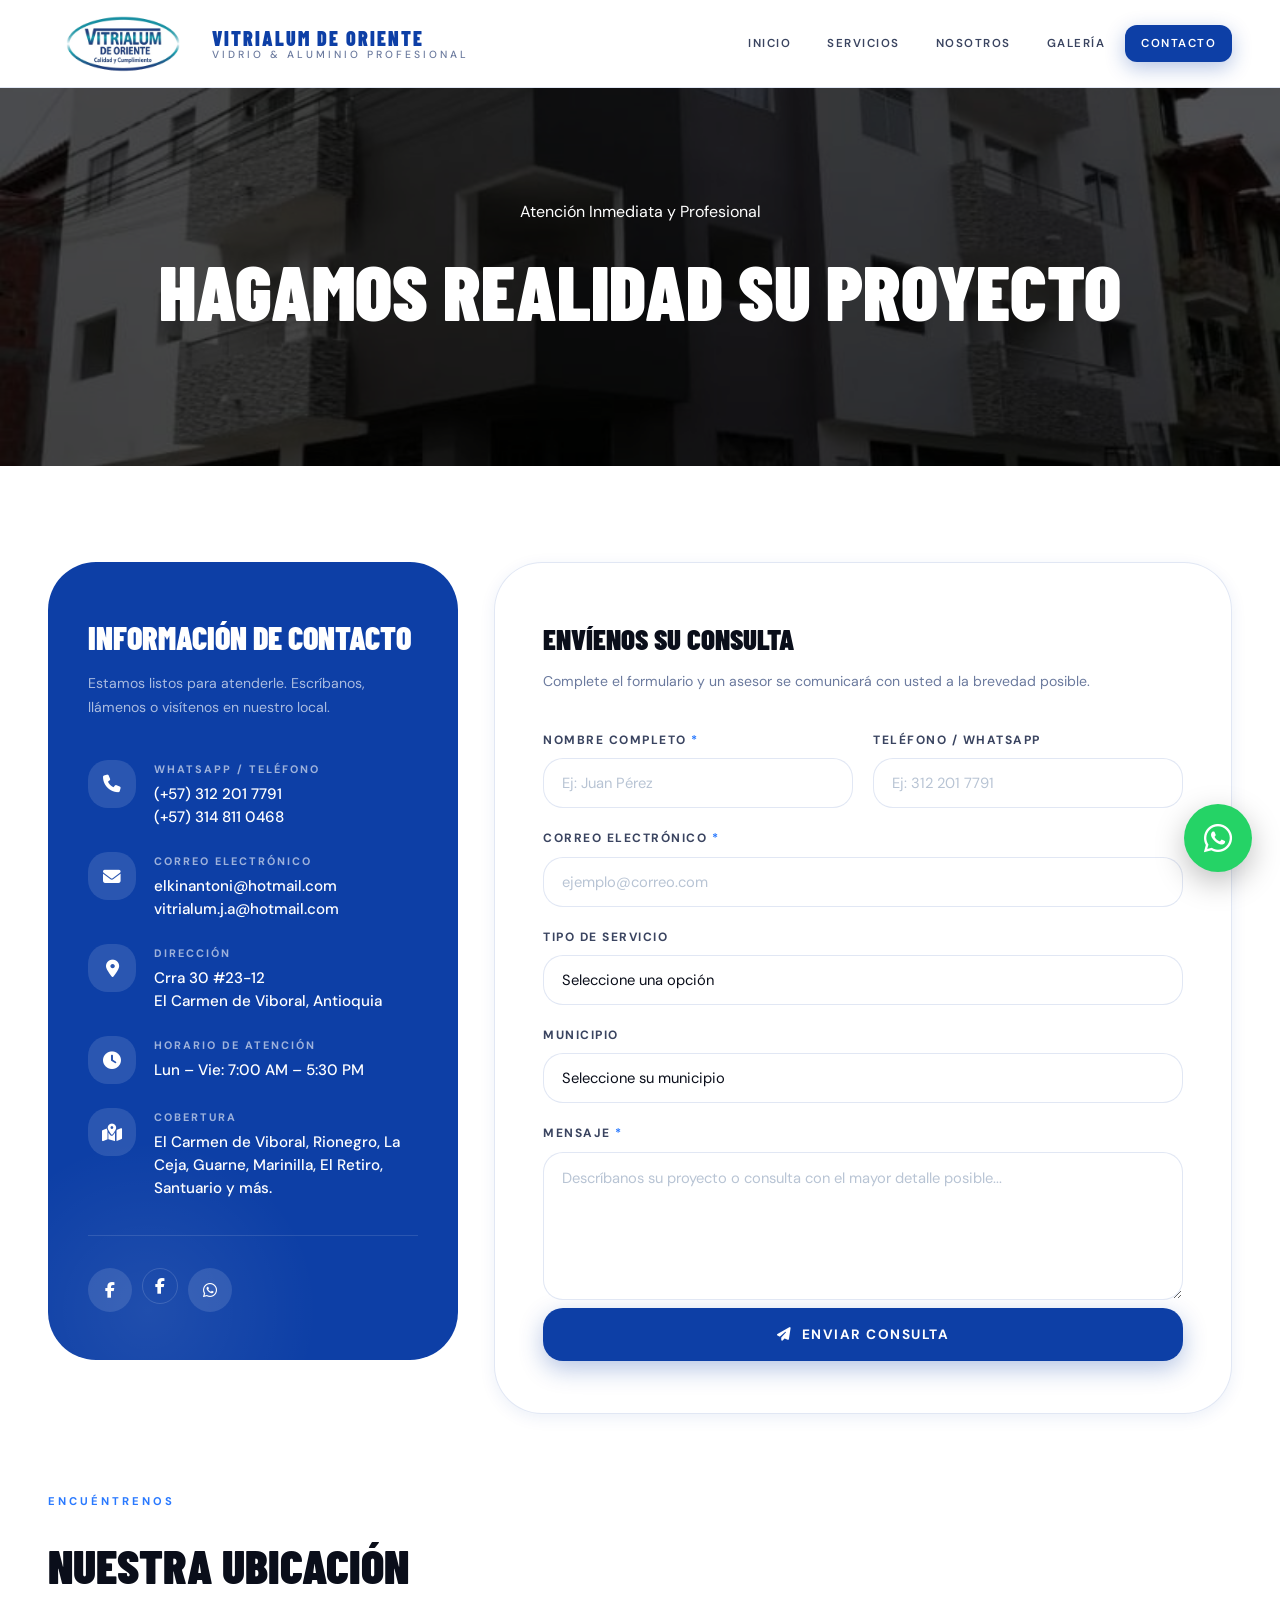
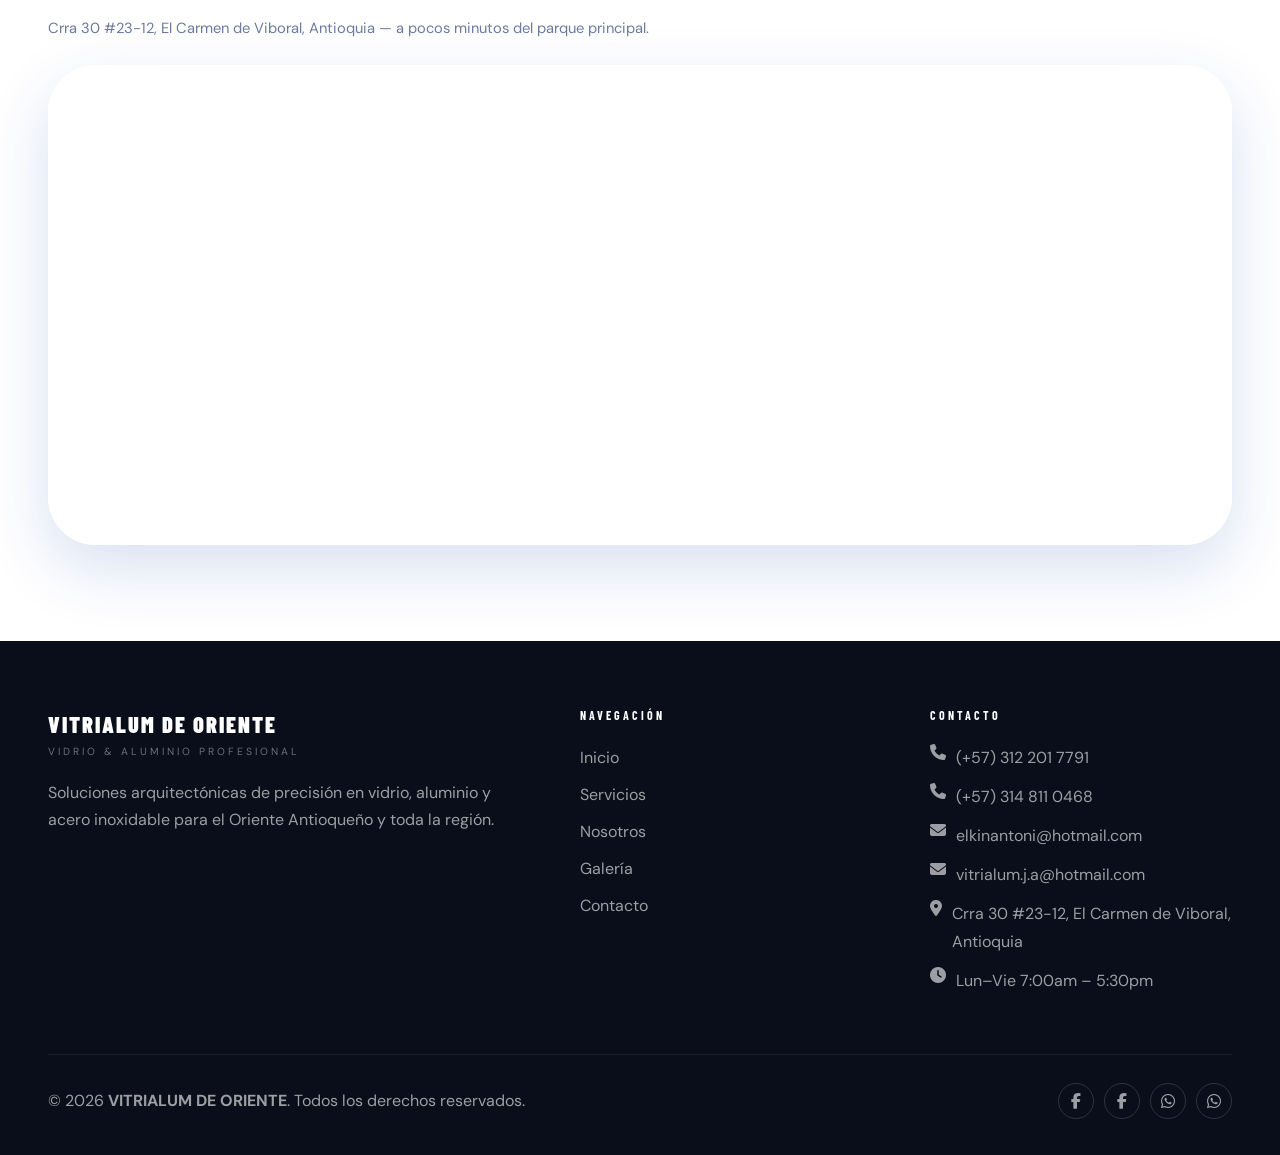
==== commit e74971a3: "mejoras" ====
--- a/Contacto.html
+++ b/Contacto.html
@@ -13,6 +13,7 @@
   <link href="https://unpkg.com/aos@2.3.1/dist/aos.css" rel="stylesheet">
 
   <link rel="stylesheet" href="CSS/style.css">
+  <link rel="stylesheet" href="CSS/whatsapp-mobile.css">
   <link rel="stylesheet" href="CSS/contacto.css">
 </head>
 <body>
@@ -25,10 +26,19 @@
     </div>
   </div>
 
-  <!-- WHATSAPP FLOAT -->
-  <a href="https://wa.me/573122017791" class="whatsapp-float" target="_blank" aria-label="WhatsApp">
-    <i class="fa-brands fa-whatsapp"></i>
-  </a>
+    <div class="whatsapp-container">
+      <button class="whatsapp-float" id="whatsapp-toggle" aria-label="WhatsApp" aria-expanded="false">
+        <i class="fa-brands fa-whatsapp"></i>
+      </button>
+      <div class="whatsapp-options" id="whatsapp-options">
+        <a href="https://wa.me/573122017791" class="whatsapp-option" target="_blank">
+          <i class="fas fa-user"></i> Elkin
+        </a>
+        <a href="https://wa.me/573148110468" class="whatsapp-option" target="_blank">
+          <i class="fas fa-user"></i> Gonzalo
+        </a>
+      </div>
+    </div>
 
   <!-- HEADER -->
   <header class="header" id="navbar">
@@ -64,9 +74,19 @@
       <li><a href="Galeria.html"   class="mobile-nav-link"><i class="fas fa-images"></i> Galería</a></li>
       <li><a href="Contacto.html"  class="mobile-nav-link active"><i class="fas fa-envelope"></i> Contacto</a></li>
     </ul>
-    <a href="https://wa.me/573122017791" class="mobile-wa-btn" target="_blank">
-      <i class="fa-brands fa-whatsapp"></i> Cotizar por WhatsApp
-    </a>
+    <div class="mobile-wa-menu">
+      <button class="mobile-wa-btn" id="mobile-wa-toggle" aria-label="Contactar por WhatsApp" aria-expanded="false">
+        <i class="fa-brands fa-whatsapp"></i> Cotizar por WhatsApp
+      </button>
+      <div class="mobile-wa-options" id="mobile-wa-options">
+        <a href="https://wa.me/573122017791" class="mobile-wa-option" target="_blank">
+          <i class="fas fa-user"></i> Elkin
+        </a>
+        <a href="https://wa.me/573148110468" class="mobile-wa-option" target="_blank">
+          <i class="fas fa-user"></i> Gonzalo
+        </a>
+      </div>
+    </div>
   </div>
 
   <!-- HERO SM -->
@@ -95,6 +115,7 @@
                 <div class="info-content">
                   <h4>WhatsApp / Teléfono</h4>
                   <p>(+57) 312 201 7791</p>
+                  <p>(+57) 314 811 0468</p>
                 </div>
               </div>
 
@@ -119,7 +140,7 @@
                 <div class="info-icon"><i class="fas fa-clock"></i></div>
                 <div class="info-content">
                   <h4>Horario de Atención</h4>
-                  <p>Lun – Vie: 7:30 AM – 5:00 PM<br/></p>
+                  <p>Lun – Vie: 7:00 AM – 5:30 PM<br/></p>
                 </div>
               </div>
 
@@ -138,6 +159,7 @@
                  target="_blank" class="social-btn fb" aria-label="Facebook">
                 <i class="fab fa-facebook-f"></i>
               </a>
+          <a href="https://https://www.facebook.com/Emilianoatehortu" target="_blank" class="footer-social-link" aria-label="Facebook"><i class="fab fa-facebook-f"></i></a>
               <a href="https://wa.me/573122017791"
                  target="_blank" class="social-btn wa" aria-label="WhatsApp">
                 <i class="fab fa-whatsapp"></i>
@@ -296,23 +318,25 @@
         </div>
         <div class="footer-col">
           <h4>Contacto</h4>
-          <div class="footer-contact-item"><i class="fas fa-phone"></i><span>(+57) Crra 30 #23-12</span></div>
+          <div class="footer-contact-item"><i class="fas fa-phone"></i><span>(+57) 312 201 7791</span></div>
+          <div class="footer-contact-item"><i class="fas fa-phone"></i><span>(+57) 314 811 0468</span></div>
           <div class="footer-contact-item"><i class="fas fa-envelope"></i><span>elkinantoni@hotmail.com</span></div>
           <div class="footer-contact-item"><i class="fas fa-envelope"></i><span>vitrialum.j.a@hotmail.com</span></div>
           <div class="footer-contact-item"><i class="fas fa-location-dot"></i><span>Crra 30 #23-12, El Carmen de Viboral, Antioquia</span></div>
-          <div class="footer-contact-item"><i class="fas fa-clock"></i><span>Lun–Vie 8:00am – 5:30pm</span></div>
+          <div class="footer-contact-item"><i class="fas fa-clock"></i><span>Lun–Vie 7:00am – 5:30pm</span></div>
         </div>
       </div>
       <div class="footer-bottom">
         <span>© 2026 <strong>VITRIALUM DE ORIENTE</strong>. Todos los derechos reservados.</span>
         <div class="footer-socials">
           <a href="https://www.facebook.com/elkin.osorio.961" target="_blank" class="footer-social-link" aria-label="Facebook"><i class="fab fa-facebook-f"></i></a>
+          <a href="https://https://www.facebook.com/Emilianoatehortu" target="_blank" class="footer-social-link" aria-label="Facebook"><i class="fab fa-facebook-f"></i></a>
           <a href="https://wa.me/573122017791" target="_blank" class="footer-social-link" aria-label="WhatsApp"><i class="fab fa-whatsapp"></i></a>
+          <a href="https://wa.me/573148110468" target="_blank" class="footer-social-link" aria-label="WhatsApp"><i class="fab fa-whatsapp"></i></a>
         </div>
       </div>
     </div>
   </footer>
-
   <script src="https://unpkg.com/aos@2.3.1/dist/aos.js"></script>
   <script src="JS/shared.js"></script>
   <script src="JS/contacto.js"></script>
--- a/CSS/style.css
+++ b/CSS/style.css
@@ -795,3 +795,4 @@
   }
 }
 
+/* ========================= WHATSAPP MULTI BUTTON ========================= */ .whatsapp-container{ position: fixed; bottom: 25px; right: 25px; z-index: 999999; } .whatsapp-float{ width: 68px; height: 68px; border-radius: 50%; border: none; background: #25D366; color: #fff; font-size: 2rem; display: flex; align-items: center; justify-content: center; cursor: pointer; box-shadow: 0 10px 30px rgba(0,0,0,0.25); transition: 0.3s ease; } .whatsapp-float:hover{ transform: scale(1.08); } .whatsapp-options{ position: absolute; bottom: 85px; right: 0; display: flex; flex-direction: column; gap: 12px; opacity: 0; visibility: hidden; transform: translateY(10px); transition: all .3s ease; } .whatsapp-options.active{ opacity: 1; visibility: visible; transform: translateY(0); } .whatsapp-option{ background: white; color: #111; text-decoration: none; padding: 14px 18px; border-radius: 14px; min-width: 190px; display: flex; align-items: center; gap: 12px; font-weight: 600; box-shadow: 0 10px 25px rgba(0,0,0,0.18); transition: .25s ease; } .whatsapp-option:hover{ background: #25D366; color: white; transform: translateX(-5px); } .whatsapp-option i{ font-size: 1.2rem; }
--- a/CSS/whatsapp-mobile.css
+++ b/CSS/whatsapp-mobile.css
@@ -0,0 +1,156 @@
+ /* ---- COVERAGE MAP SECTION ---- */
+    .coverage-map-section {
+      background: var(--dark);
+      border-radius: var(--radius-xl);
+      overflow: hidden;
+      position: relative;
+    }
+    .coverage-map-section::before {
+      content: '';
+      position: absolute;
+      inset: 0;
+      background:
+        radial-gradient(ellipse at 20% 50%, rgba(41,121,255,0.12) 0%, transparent 60%),
+        radial-gradient(ellipse at 80% 20%, rgba(13,63,166,0.1) 0%, transparent 50%);
+      pointer-events: none;
+    }
+    .coverage-map-inner {
+      position: relative;
+      z-index: 1;
+      padding: 72px 64px;
+      display: grid;
+      grid-template-columns: 1fr 1.1fr;
+      gap: 64px;
+      align-items: center;
+    }
+    .coverage-left-text .section-label { color: rgba(255,255,255,0.4); }
+    .coverage-left-text .section-title { color: var(--white); margin-bottom: 18px; }
+    .coverage-left-text > p {
+      color: rgba(255,255,255,0.6);
+      font-size: 0.93rem;
+      line-height: 1.8;
+      margin-bottom: 36px;
+    }
+    .coverage-stats-row {
+      display: grid;
+      grid-template-columns: repeat(3, 1fr);
+      border: 1px solid rgba(255,255,255,0.08);
+      border-radius: var(--radius-md);
+      overflow: hidden;
+      margin-bottom: 40px;
+    }
+    .coverage-stat {
+      padding: 22px 18px;
+      text-align: center;
+      border-right: 1px solid rgba(255,255,255,0.08);
+    }
+    .coverage-stat:last-child { border-right: none; }
+    .coverage-stat-num {
+      font-family: var(--font-display);
+      font-size: 2rem;
+      font-weight: 900;
+      color: var(--white);
+      line-height: 1;
+      margin-bottom: 4px;
+    }
+    .coverage-stat-label {
+      font-size: 0.68rem;
+      letter-spacing: 1.5px;
+      text-transform: uppercase;
+      color: rgba(255,255,255,0.4);
+    }
+    .coverage-pills-label {
+      font-size: 0.68rem;
+      font-weight: 700;
+      letter-spacing: 3px;
+      text-transform: uppercase;
+      color: rgba(255,255,255,0.35);
+      margin-bottom: 14px;
+    }
+    .coverage-pills {
+      display: flex;
+      flex-wrap: wrap;
+      gap: 8px;
+    }
+    .coverage-pill {
+      display: flex;
+      align-items: center;
+      gap: 6px;
+      padding: 7px 16px;
+      background: rgba(255,255,255,0.06);
+      border: 1px solid rgba(255,255,255,0.1);
+      border-radius: 100px;
+      font-size: 0.8rem;
+      font-weight: 500;
+      color: rgba(255,255,255,0.75);
+      transition: all 0.25s ease;
+      cursor: default;
+    }
+    .coverage-pill:hover {
+      background: var(--electric);
+      border-color: var(--electric);
+      color: white;
+      transform: translateY(-2px);
+    }
+    .coverage-pill i {
+      font-size: 0.5rem;
+      color: var(--electric);
+      transition: color 0.25s;
+    }
+    .coverage-pill:hover i { color: white; }
+    /* Right: feature cards */
+    .coverage-right {
+      display: flex;
+      flex-direction: column;
+      gap: 16px;
+    }
+    .coverage-feature-card {
+      background: rgba(255,255,255,0.04);
+      border: 1px solid rgba(255,255,255,0.07);
+      border-radius: var(--radius-lg);
+      padding: 26px 28px;
+      display: flex;
+      align-items: flex-start;
+      gap: 20px;
+      transition: all 0.3s ease;
+    }
+    .coverage-feature-card:hover {
+      background: rgba(255,255,255,0.07);
+      border-color: rgba(41,121,255,0.35);
+      transform: translateX(6px);
+    }
+    .coverage-feature-icon {
+      width: 50px;
+      height: 50px;
+      background: rgba(41,121,255,0.15);
+      border-radius: var(--radius-md);
+      display: flex;
+      align-items: center;
+      justify-content: center;
+      color: var(--electric);
+      font-size: 1.15rem;
+      flex-shrink: 0;
+    }
+    .coverage-feature-body h4 {
+      font-family: var(--font-display);
+      font-size: 1rem;
+      font-weight: 800;
+      text-transform: uppercase;
+      color: var(--white);
+      margin-bottom: 5px;
+    }
+    .coverage-feature-body p {
+      font-size: 0.83rem;
+      color: rgba(255,255,255,0.5);
+      line-height: 1.65;
+    }
+
+    @media (max-width: 1024px) {
+      .coverage-map-inner { grid-template-columns: 1fr; padding: 52px 36px; gap: 40px; }
+    }
+    @media (max-width: 640px) {
+      .coverage-map-inner { padding: 40px 24px; }
+      .coverage-stats-row { grid-template-columns: 1fr; }
+      .coverage-stat { border-right: none; border-bottom: 1px solid rgba(255,255,255,0.08); }
+      .coverage-stat:last-child { border-bottom: none; }
+    }
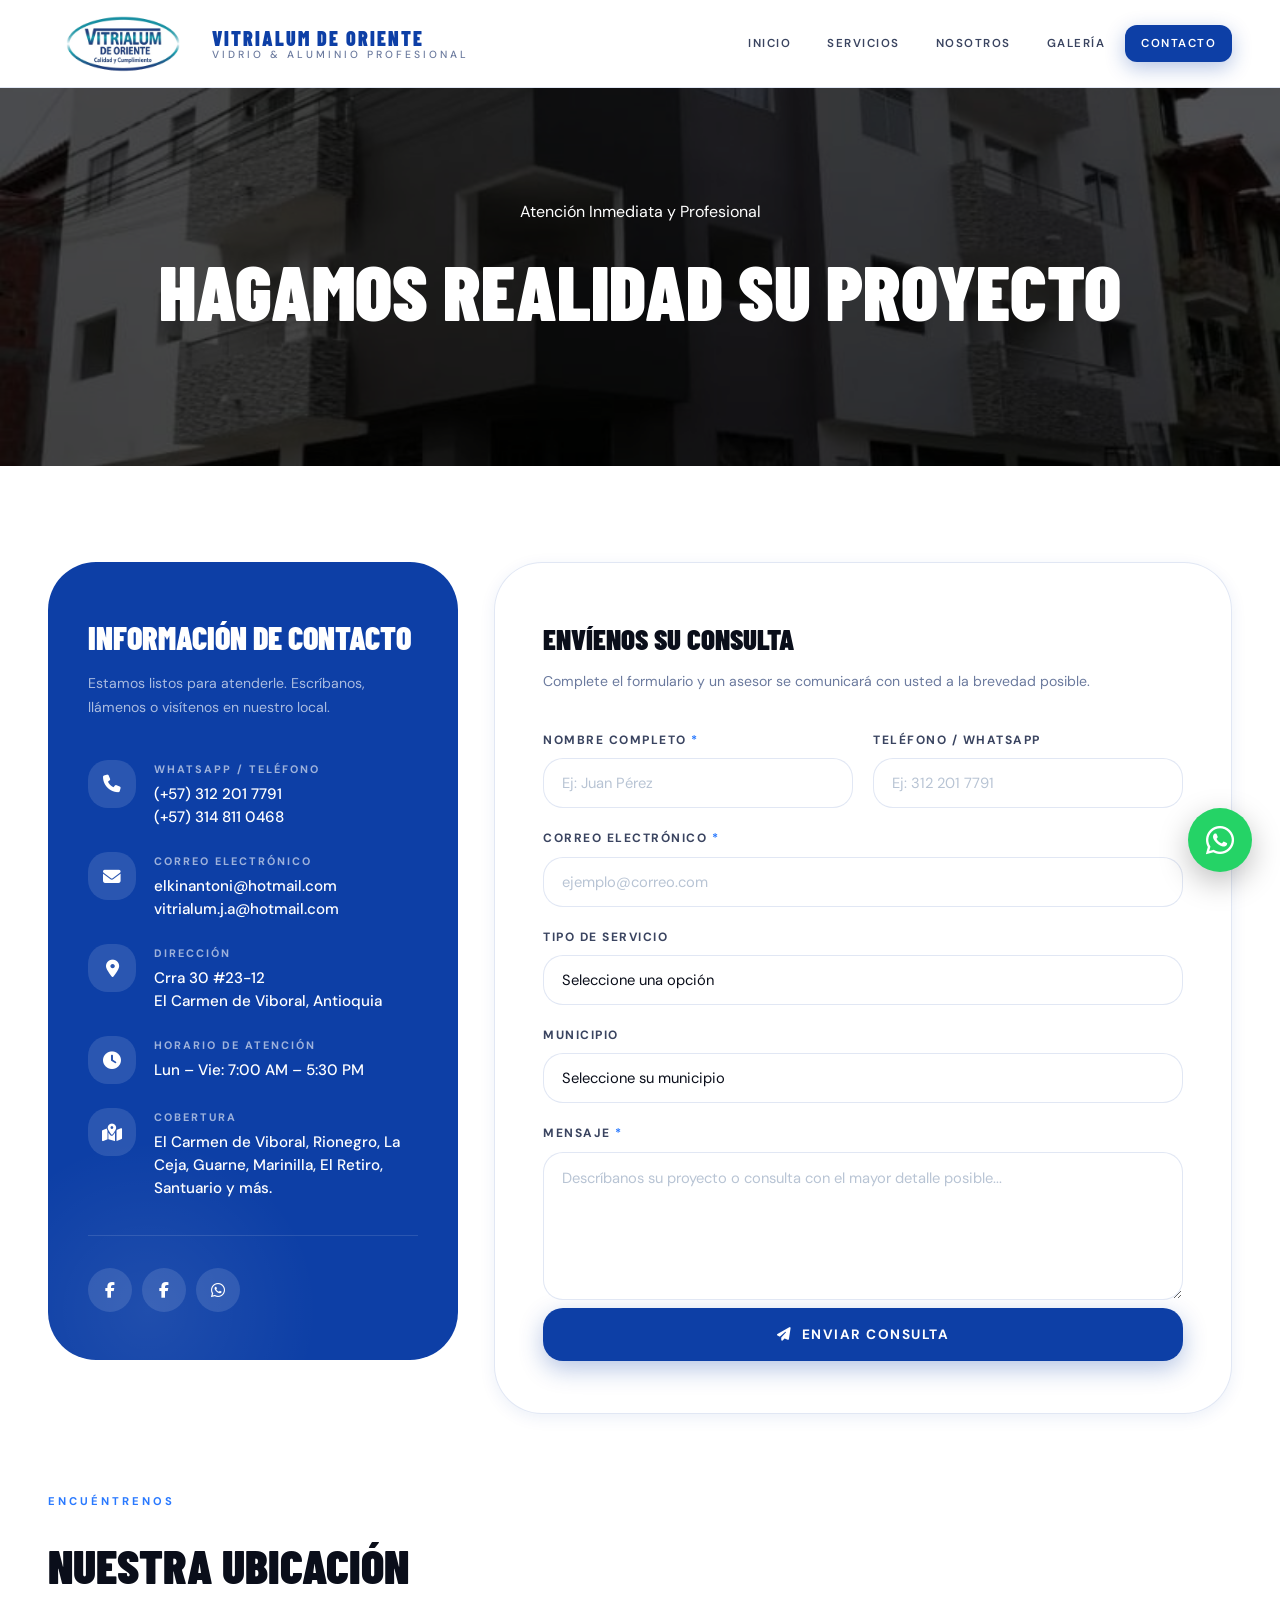
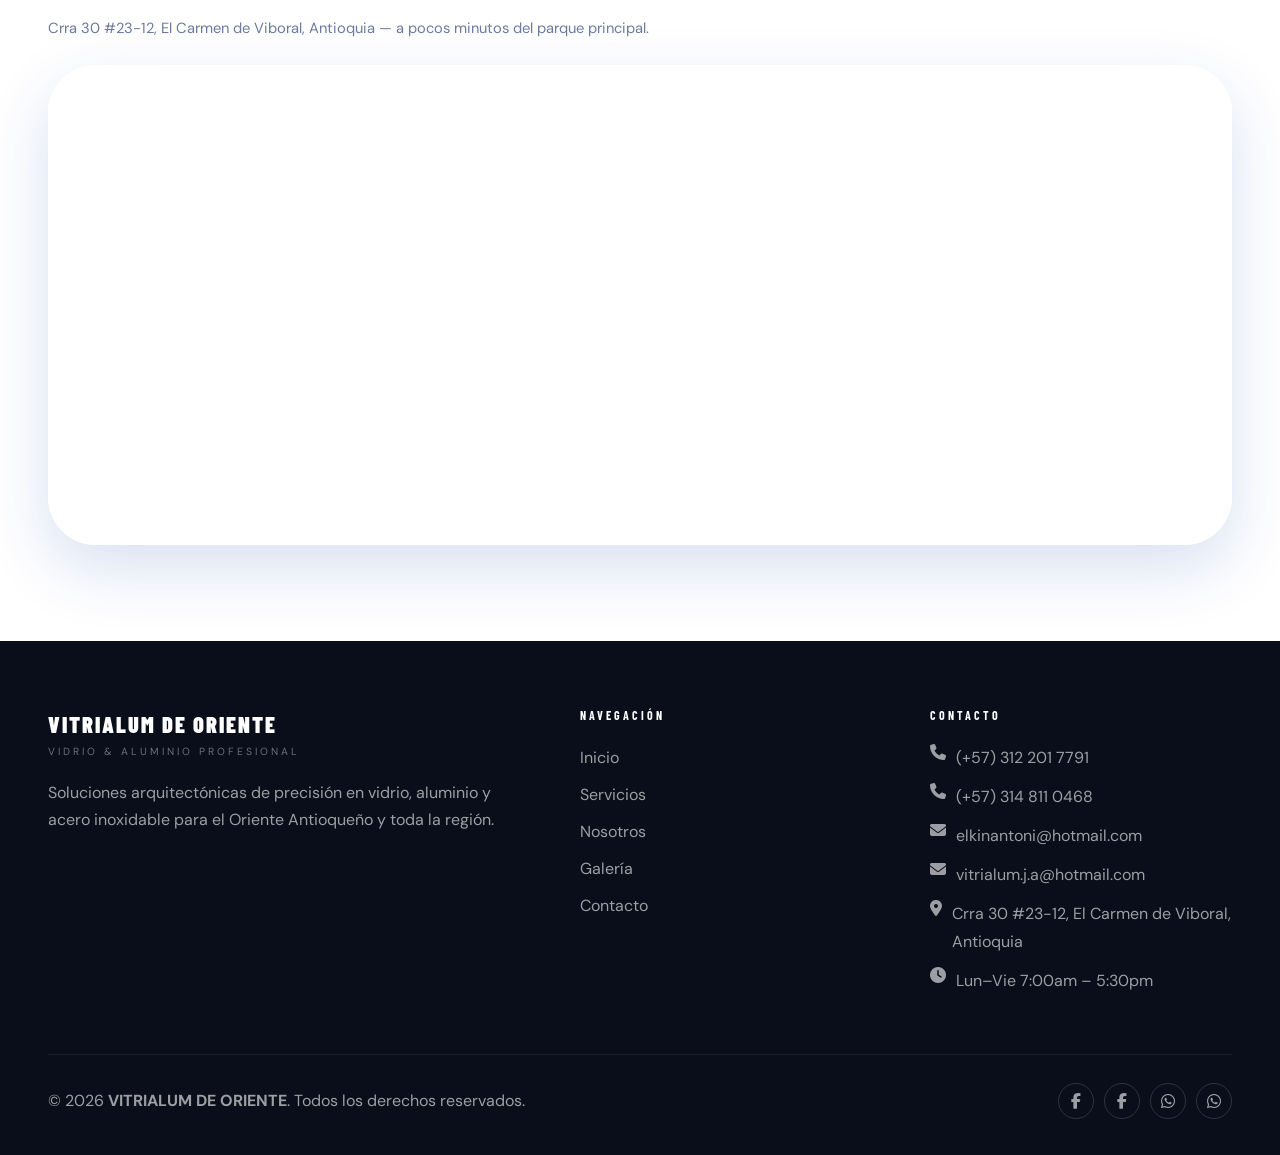
==== commit 8b6320b3: "Penultima fase" ====
--- a/Contacto.html
+++ b/Contacto.html
@@ -159,11 +159,15 @@
                  target="_blank" class="social-btn fb" aria-label="Facebook">
                 <i class="fab fa-facebook-f"></i>
               </a>
-          <a href="https://https://www.facebook.com/Emilianoatehortu" target="_blank" class="footer-social-link" aria-label="Facebook"><i class="fab fa-facebook-f"></i></a>
+                            <a href="https://www.facebook.com/Emilianoatehortu"
+                 target="_blank" class="social-btn fb" aria-label="Facebook">
+                <i class="fab fa-facebook-f"></i>
+              </a>
               <a href="https://wa.me/573122017791"
                  target="_blank" class="social-btn wa" aria-label="WhatsApp">
                 <i class="fab fa-whatsapp"></i>
               </a>
+              
             </div>
           </aside>
 
@@ -289,7 +293,7 @@
             </p>
           </div>
           <div class="map-wrap">
-          <iframe src="https://www.google.com/maps/embed?pb=!1m14!1m12!1m3!1d991.84745015425!2d-75.33242428999188!3d6.078060692743497!2m3!1f0!2f0!3f0!3m2!1i1024!2i768!4f13.1!5e0!3m2!1ses-419!2sco!4v1778766389898!5m2!1ses-419!2sco" width="600" height="450" style="border:0;" allowfullscreen="" loading="lazy" referrerpolicy="no-referrer-when-downgrade"></iframe>
+          <iframe src="https://www.google.com/maps/embed?pb=!1m18!1m12!1m3!1d991.8475258394302!2d-75.33298083043046!3d6.078019633185483!2m3!1f0!2f0!3f0!3m2!1i1024!2i768!4f13.1!3m3!1m2!1s0x8e46a30058a57e93%3A0x989a69aedc605c51!2sVITRIALUM%20DE%20ORIENTE!5e0!3m2!1ses!2sco!4v1779050073669!5m2!1ses!2sco" width="600" height="450" style="border:0;" allowfullscreen="" loading="lazy" referrerpolicy="no-referrer-when-downgrade"></iframe>
           </div>
         </div>
 
@@ -330,7 +334,7 @@
         <span>© 2026 <strong>VITRIALUM DE ORIENTE</strong>. Todos los derechos reservados.</span>
         <div class="footer-socials">
           <a href="https://www.facebook.com/elkin.osorio.961" target="_blank" class="footer-social-link" aria-label="Facebook"><i class="fab fa-facebook-f"></i></a>
-          <a href="https://https://www.facebook.com/Emilianoatehortu" target="_blank" class="footer-social-link" aria-label="Facebook"><i class="fab fa-facebook-f"></i></a>
+          <a href="https://www.facebook.com/Emilianoatehortu" target="_blank" class="footer-social-link" aria-label="Facebook"><i class="fab fa-facebook-f"></i></a>
           <a href="https://wa.me/573122017791" target="_blank" class="footer-social-link" aria-label="WhatsApp"><i class="fab fa-whatsapp"></i></a>
           <a href="https://wa.me/573148110468" target="_blank" class="footer-social-link" aria-label="WhatsApp"><i class="fab fa-whatsapp"></i></a>
         </div>
--- a/CSS/style.css
+++ b/CSS/style.css
@@ -494,6 +494,69 @@
   text-transform: uppercase;
 }
 
+.mobile-wa-btn {
+  border: none;
+  outline: none;
+  box-shadow: none;
+}
+
+/* =========================
+   MOBILE WHATSAPP DROPDOWN
+========================= */
+
+.mobile-wa-menu{
+  position: relative;
+}
+
+.mobile-wa-options{
+  display: flex;
+  flex-direction: column;
+  gap: 10px;
+
+  margin-top: 12px;
+
+  opacity: 0;
+  visibility: hidden;
+
+  transform: translateY(-10px);
+
+  transition: all .3s ease;
+
+  max-height: 0;
+  overflow: hidden;
+}
+
+.mobile-wa-options.active{
+  opacity: 1;
+  visibility: visible;
+
+  transform: translateY(0);
+
+  max-height: 300px;
+}
+
+.mobile-wa-option{
+  display: flex;
+  align-items: center;
+  gap: 10px;
+
+  background: #f4f7fc;
+  color: var(--dark);
+
+  padding: 14px 16px;
+
+  border-radius: var(--radius-md);
+
+  font-weight: 600;
+
+  transition: all .25s ease;
+}
+
+.mobile-wa-option:hover{
+  background: var(--wa-green);
+  color: white;
+}
+
 /* ============================================================
    HERO SMALL
    ============================================================ */
@@ -795,4 +858,257 @@
   }
 }
 
-/* ========================= WHATSAPP MULTI BUTTON ========================= */ .whatsapp-container{ position: fixed; bottom: 25px; right: 25px; z-index: 999999; } .whatsapp-float{ width: 68px; height: 68px; border-radius: 50%; border: none; background: #25D366; color: #fff; font-size: 2rem; display: flex; align-items: center; justify-content: center; cursor: pointer; box-shadow: 0 10px 30px rgba(0,0,0,0.25); transition: 0.3s ease; } .whatsapp-float:hover{ transform: scale(1.08); } .whatsapp-options{ position: absolute; bottom: 85px; right: 0; display: flex; flex-direction: column; gap: 12px; opacity: 0; visibility: hidden; transform: translateY(10px); transition: all .3s ease; } .whatsapp-options.active{ opacity: 1; visibility: visible; transform: translateY(0); } .whatsapp-option{ background: white; color: #111; text-decoration: none; padding: 14px 18px; border-radius: 14px; min-width: 190px; display: flex; align-items: center; gap: 12px; font-weight: 600; box-shadow: 0 10px 25px rgba(0,0,0,0.18); transition: .25s ease; } .whatsapp-option:hover{ background: #25D366; color: white; transform: translateX(-5px); } .whatsapp-option i{ font-size: 1.2rem; }+/* =========================
+   WHATSAPP MULTI BUTTON
+========================= */
+
+.whatsapp-container{
+  position: fixed;
+  bottom: 24px;
+  right: 24px;
+  z-index: 9999;
+}
+
+.whatsapp-options{
+  position: absolute;
+  bottom: 80px;
+  right: 0;
+  display: flex;
+  flex-direction: column;
+  gap: 12px;
+
+  opacity: 0;
+  visibility: hidden;
+  transform: translateY(10px);
+
+  transition: all .3s ease;
+}
+
+.whatsapp-options.active{
+  opacity: 1;
+  visibility: visible;
+  transform: translateY(0);
+}
+
+.whatsapp-option{
+  display: flex;
+  align-items: center;
+  gap: 10px;
+
+  background: #25D366;
+  color: white;
+
+  padding: 12px 18px;
+  border-radius: 100px;
+
+  text-decoration: none;
+  font-weight: 600;
+  font-size: .9rem;
+
+  box-shadow: 0 10px 30px rgba(0,0,0,.2);
+
+  transition: all .25s ease;
+}
+
+.whatsapp-option:hover{
+  transform: translateX(-4px) scale(1.03);
+  background: #1ebe5d;
+}
+
+.whatsapp-option i{
+  font-size: 1.1rem;
+}
+
+/* botón principal */
+.whatsapp-float{
+  width: 64px;
+  height: 64px;
+
+  border: none;
+  border-radius: 50%;
+
+  background: #25D366;
+  color: white;
+
+  font-size: 2rem;
+  cursor: pointer;
+
+  display: flex;
+  align-items: center;
+  justify-content: center;
+
+  box-shadow: 0 10px 30px rgba(0,0,0,.25);
+
+  transition: all .3s ease;
+}
+
+.whatsapp-float:hover{
+  transform: scale(1.08);
+  background: #1ebe5d;
+}
+
+/* =========================
+   WHATSAPP MODAL
+========================= */
+
+.whatsapp-modal {
+  position: fixed;
+  inset: 0;
+  background: rgba(0,0,0,0.65);
+
+  display: flex;
+  align-items: center;
+  justify-content: center;
+
+  opacity: 0;
+  visibility: hidden;
+
+  transition: 0.3s ease;
+
+  z-index: 99999;
+
+  padding: 20px;
+}
+
+.whatsapp-modal.active {
+  opacity: 1;
+  visibility: visible;
+}
+
+.whatsapp-modal-content {
+  width: 100%;
+  max-width: 420px;
+
+  background: #ffffff;
+
+  border-radius: 24px;
+
+  padding: 32px;
+
+  position: relative;
+
+  animation: modalUp 0.3s ease;
+}
+
+@keyframes modalUp {
+
+  from {
+    transform: translateY(20px);
+    opacity: 0;
+  }
+
+  to {
+    transform: translateY(0);
+    opacity: 1;
+  }
+
+}
+
+.whatsapp-modal-close {
+  position: absolute;
+  top: 14px;
+  right: 16px;
+
+  border: none;
+  background: none;
+
+  font-size: 28px;
+
+  cursor: pointer;
+
+  color: #888;
+}
+
+.whatsapp-modal h2 {
+  margin-bottom: 8px;
+  font-size: 28px;
+}
+
+.whatsapp-modal p {
+  color: #666;
+  margin-bottom: 24px;
+}
+
+.whatsapp-modal-options {
+  display: flex;
+  flex-direction: column;
+  gap: 14px;
+}
+
+.whatsapp-modal-option {
+  display: flex;
+  align-items: center;
+  gap: 16px;
+
+  text-decoration: none;
+
+  padding: 16px;
+
+  border-radius: 18px;
+
+  background: #f5f5f5;
+
+  transition: 0.25s ease;
+
+  color: #111;
+}
+
+.whatsapp-modal-option:hover {
+  background: #25D366;
+  color: white;
+
+  transform: translateY(-2px);
+}
+
+.whatsapp-modal-avatar {
+  width: 52px;
+  height: 52px;
+
+  border-radius: 50%;
+
+  background: #25D366;
+
+  display: flex;
+  align-items: center;
+  justify-content: center;
+
+  color: white;
+
+  font-weight: 700;
+  font-size: 18px;
+
+  flex-shrink: 0;
+}
+
+.whatsapp-modal-info {
+  flex: 1;
+}
+
+.whatsapp-modal-info h3 {
+  margin: 0;
+  font-size: 18px;
+}
+
+.whatsapp-modal-info span {
+  font-size: 14px;
+  opacity: 0.8;
+}
+
+@media (max-width: 600px) {
+
+  .whatsapp-modal-content {
+    padding: 24px;
+  }
+
+}
+
+.btn-outline-white{
+  background: var(--primary);
+  color: white;
+  border: none;
+}
+
+.btn-outline-white:hover{
+  background: var(--primary-dark);
+  transform: translateY(-3px);
+}
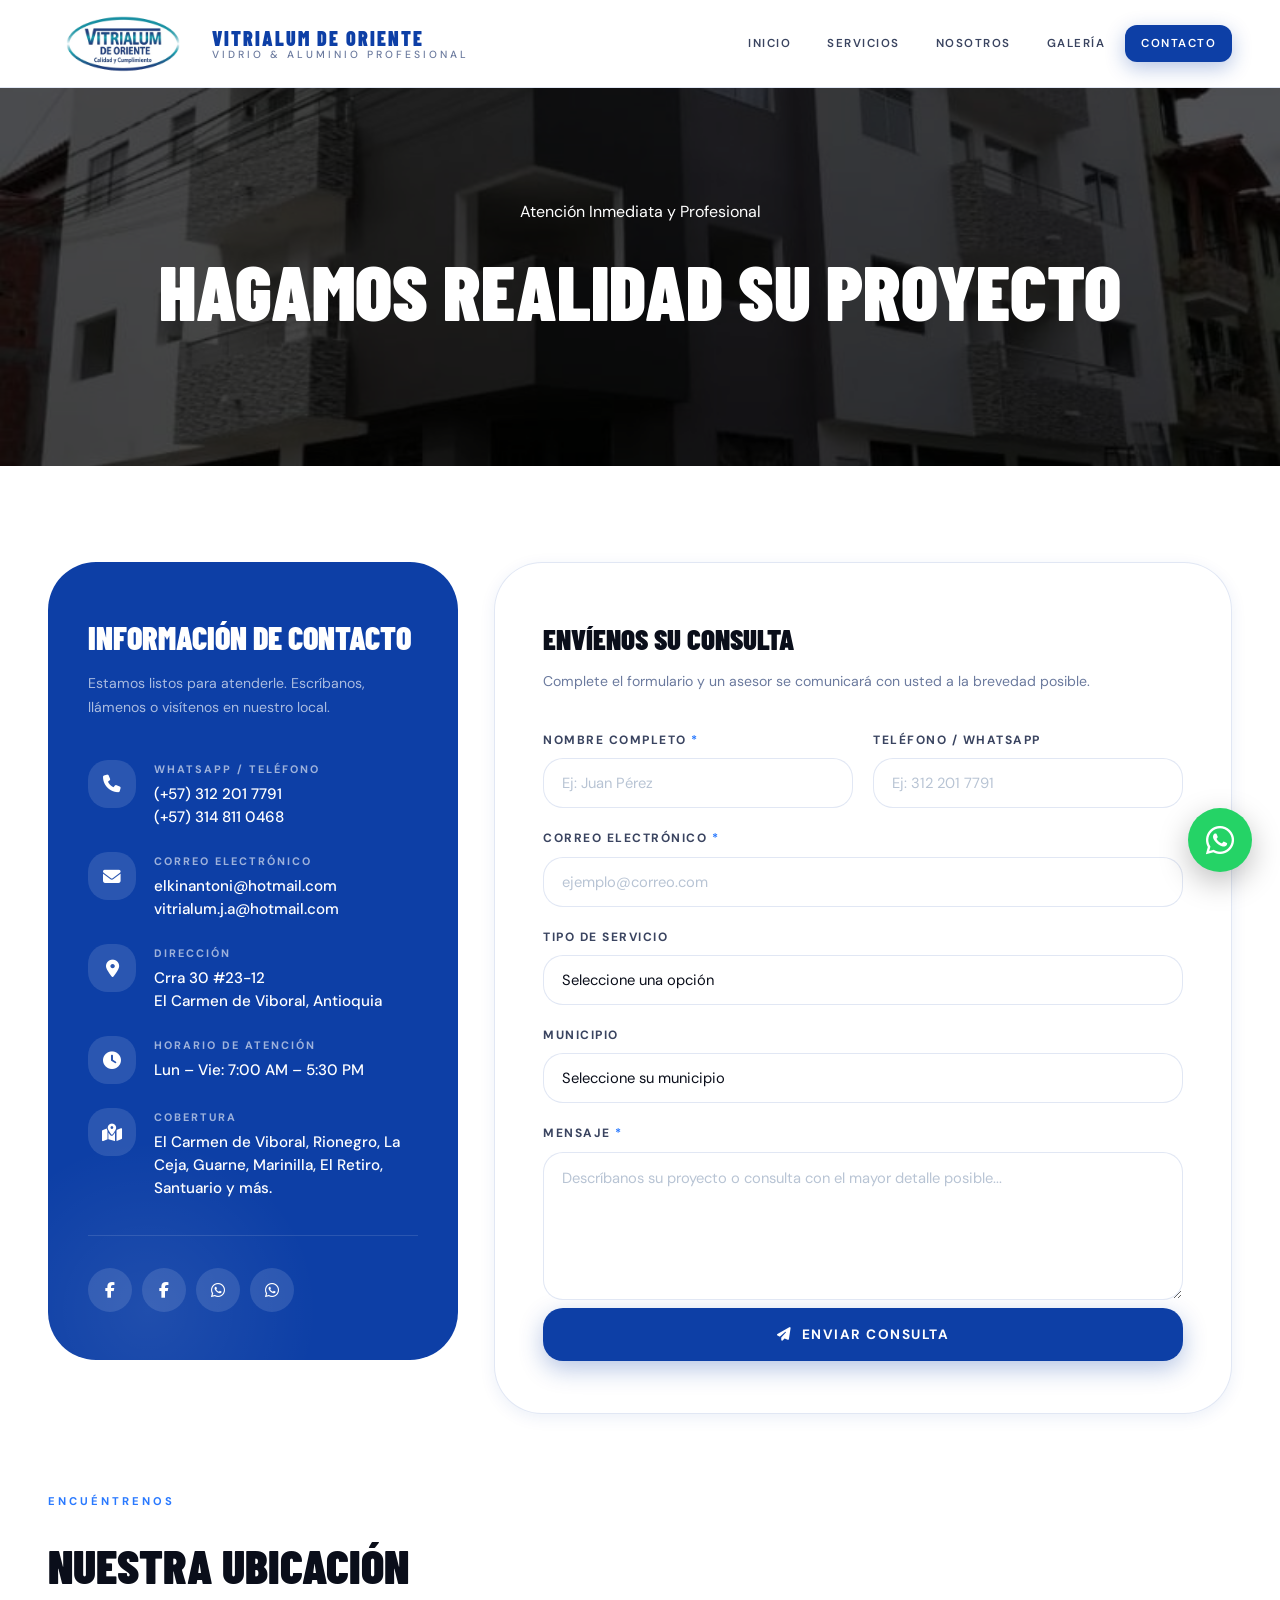
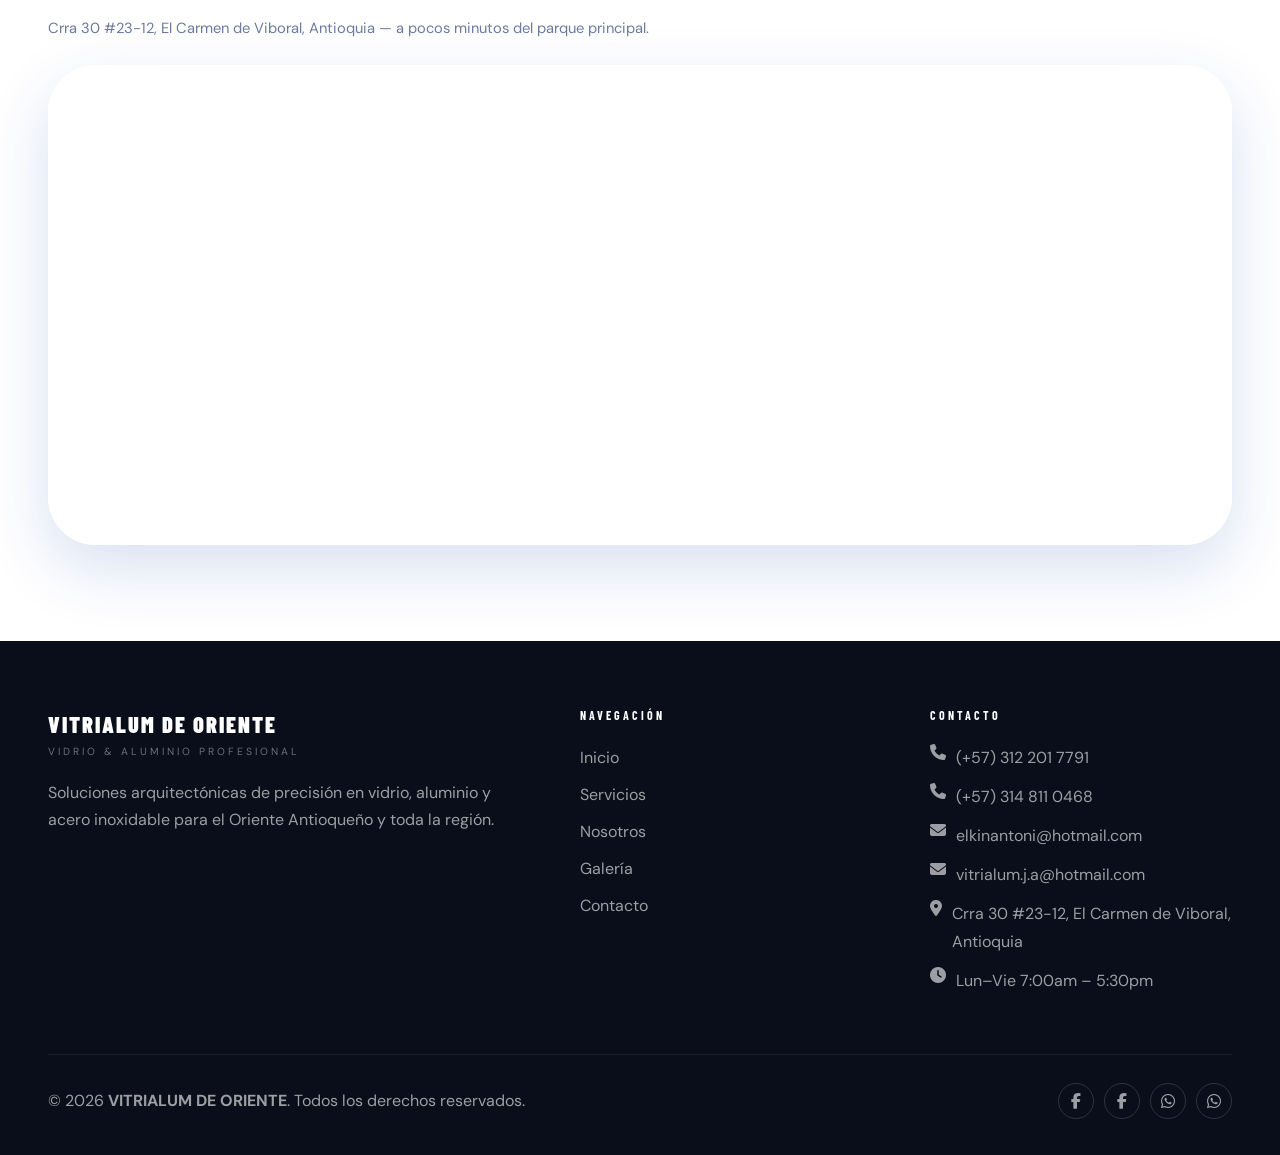
==== commit aa874152: "fase final" ====
--- a/Contacto.html
+++ b/Contacto.html
@@ -11,7 +11,7 @@
   <link href="https://fonts.googleapis.com/css2?family=Barlow+Condensed:wght@400;600;700;800;900&family=DM+Sans:ital,opsz,wght@0,9..40,300;0,9..40,400;0,9..40,500;0,9..40,600;0,9..40,700;1,9..40,400&display=swap" rel="stylesheet">
   <link rel="stylesheet" href="https://cdnjs.cloudflare.com/ajax/libs/font-awesome/6.4.0/css/all.min.css">
   <link href="https://unpkg.com/aos@2.3.1/dist/aos.css" rel="stylesheet">
-
+  <link rel="icon" type="image/png" href="IMG/Logo.png">
   <link rel="stylesheet" href="CSS/style.css">
   <link rel="stylesheet" href="CSS/whatsapp-mobile.css">
   <link rel="stylesheet" href="CSS/contacto.css">
@@ -167,6 +167,10 @@
                  target="_blank" class="social-btn wa" aria-label="WhatsApp">
                 <i class="fab fa-whatsapp"></i>
               </a>
+              <a href="https://wa.me/573148110468"
+                 target="_blank" class="social-btn wa" aria-label="WhatsApp">
+                <i class="fab fa-whatsapp"></i>
+              </a>              
               
             </div>
           </aside>
@@ -176,7 +180,7 @@
             <h2>Envíenos su Consulta</h2>
             <p>Complete el formulario y un asesor se comunicará con usted a la brevedad posible.</p>
 
-            <form id="contact-form" action="https://formspree.io/f/xaqdnanz" method="POST" novalidate>
+            <form id="contact-form" action="https://formspree.io/f/xwvzkvzq" method="POST" novalidate>
 
               <div class="form-grid">
 
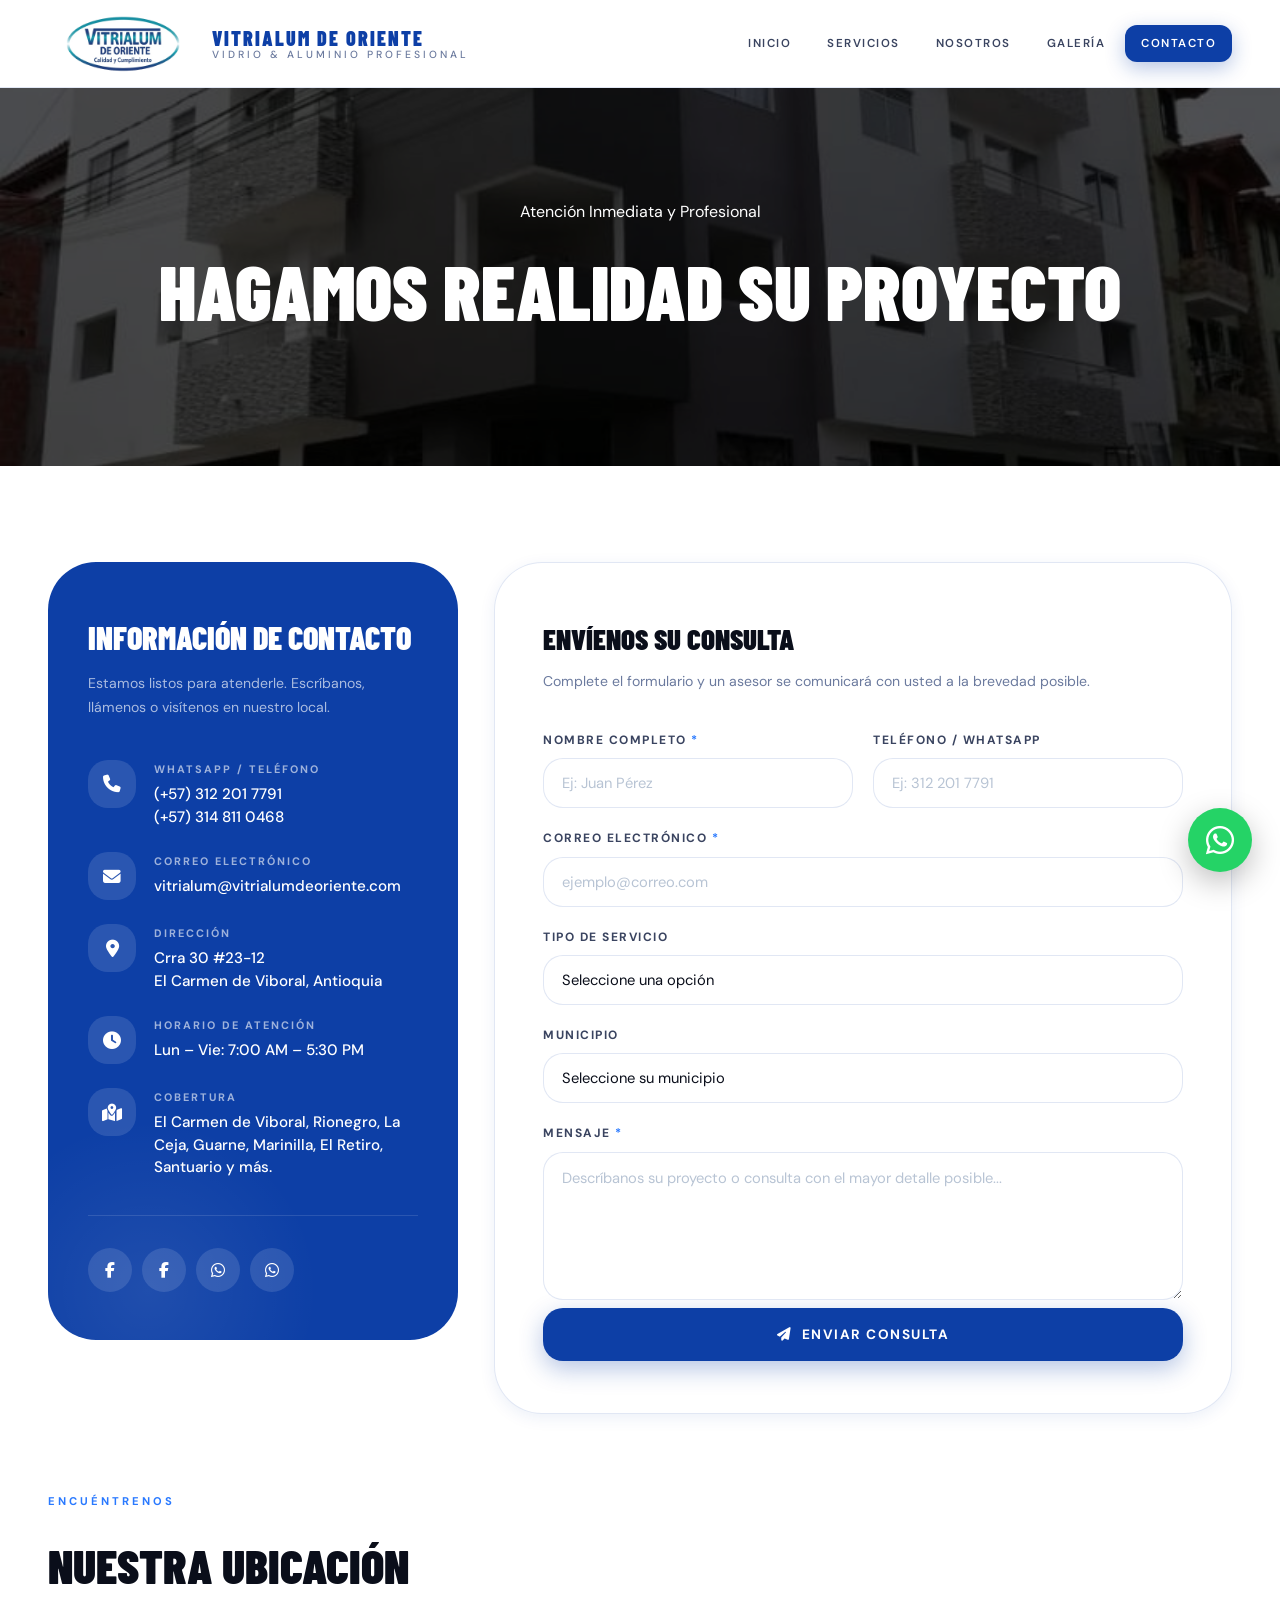
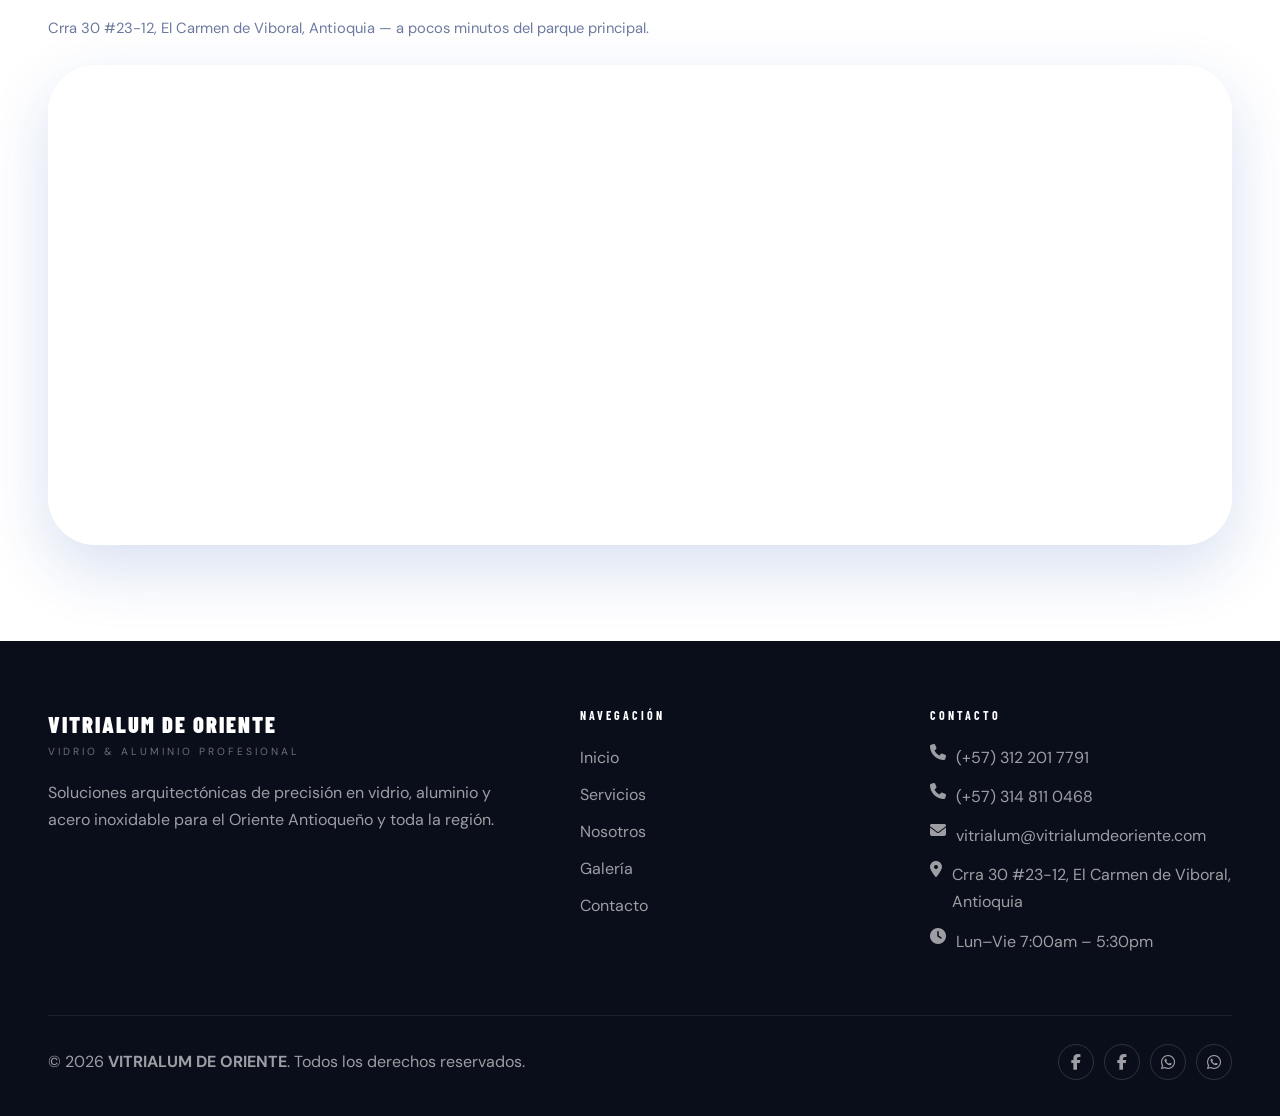
==== commit a043bd96: "fase final 2.0" ====
--- a/Contacto.html
+++ b/Contacto.html
@@ -123,8 +123,7 @@
                 <div class="info-icon"><i class="fas fa-envelope"></i></div>
                 <div class="info-content">
                   <h4>Correo Electrónico</h4>
-                  <p>elkinantoni@hotmail.com</p>
-                  <p>vitrialum.j.a@hotmail.com</p>
+                  <p>vitrialum@vitrialumdeoriente.com</p>
                 </div>
               </div>
 
@@ -238,7 +237,13 @@
                     <option value="Vidrio Laminado">Vidrio Laminado</option>
                     <option value="Vidrio Esmerilado o Grabado">Vidrio Esmerilado o Grabado</option>
                     <option value="Espejos Biselados">Espejos Biselados</option>
-                    <option value="Vidrio Plano">Vidrio Plano hasta 19 mm</option>
+                    <option value="Vidrio Plano">Vidrio Plano hasta 10 mm</option>
+                    <option value="Espejo al Corte">Espejo al Corte</option>
+                    <option value="Sistema Antiruido Termoacustico">Sistema Antiruido Termoacústico</option>
+                    <option value="Vidrio VH con Camara">Vidrio VH con Cámara</option>
+                    <option value="Espejo Pulido y Brillado">Espejo Pulido y Brillado</option>
+                    <option value="Espejos Flotantes">Espejos Flotantes</option>
+                    <option value="Espejos con Iluminacion">Espejos con Iluminación</option>
                     <option value="Otro">Otro</option>
                   </select>
                 </div>
@@ -328,8 +333,7 @@
           <h4>Contacto</h4>
           <div class="footer-contact-item"><i class="fas fa-phone"></i><span>(+57) 312 201 7791</span></div>
           <div class="footer-contact-item"><i class="fas fa-phone"></i><span>(+57) 314 811 0468</span></div>
-          <div class="footer-contact-item"><i class="fas fa-envelope"></i><span>elkinantoni@hotmail.com</span></div>
-          <div class="footer-contact-item"><i class="fas fa-envelope"></i><span>vitrialum.j.a@hotmail.com</span></div>
+          <div class="footer-contact-item"><i class="fas fa-envelope"></i><span>vitrialum@vitrialumdeoriente.com</span></div>
           <div class="footer-contact-item"><i class="fas fa-location-dot"></i><span>Crra 30 #23-12, El Carmen de Viboral, Antioquia</span></div>
           <div class="footer-contact-item"><i class="fas fa-clock"></i><span>Lun–Vie 7:00am – 5:30pm</span></div>
         </div>
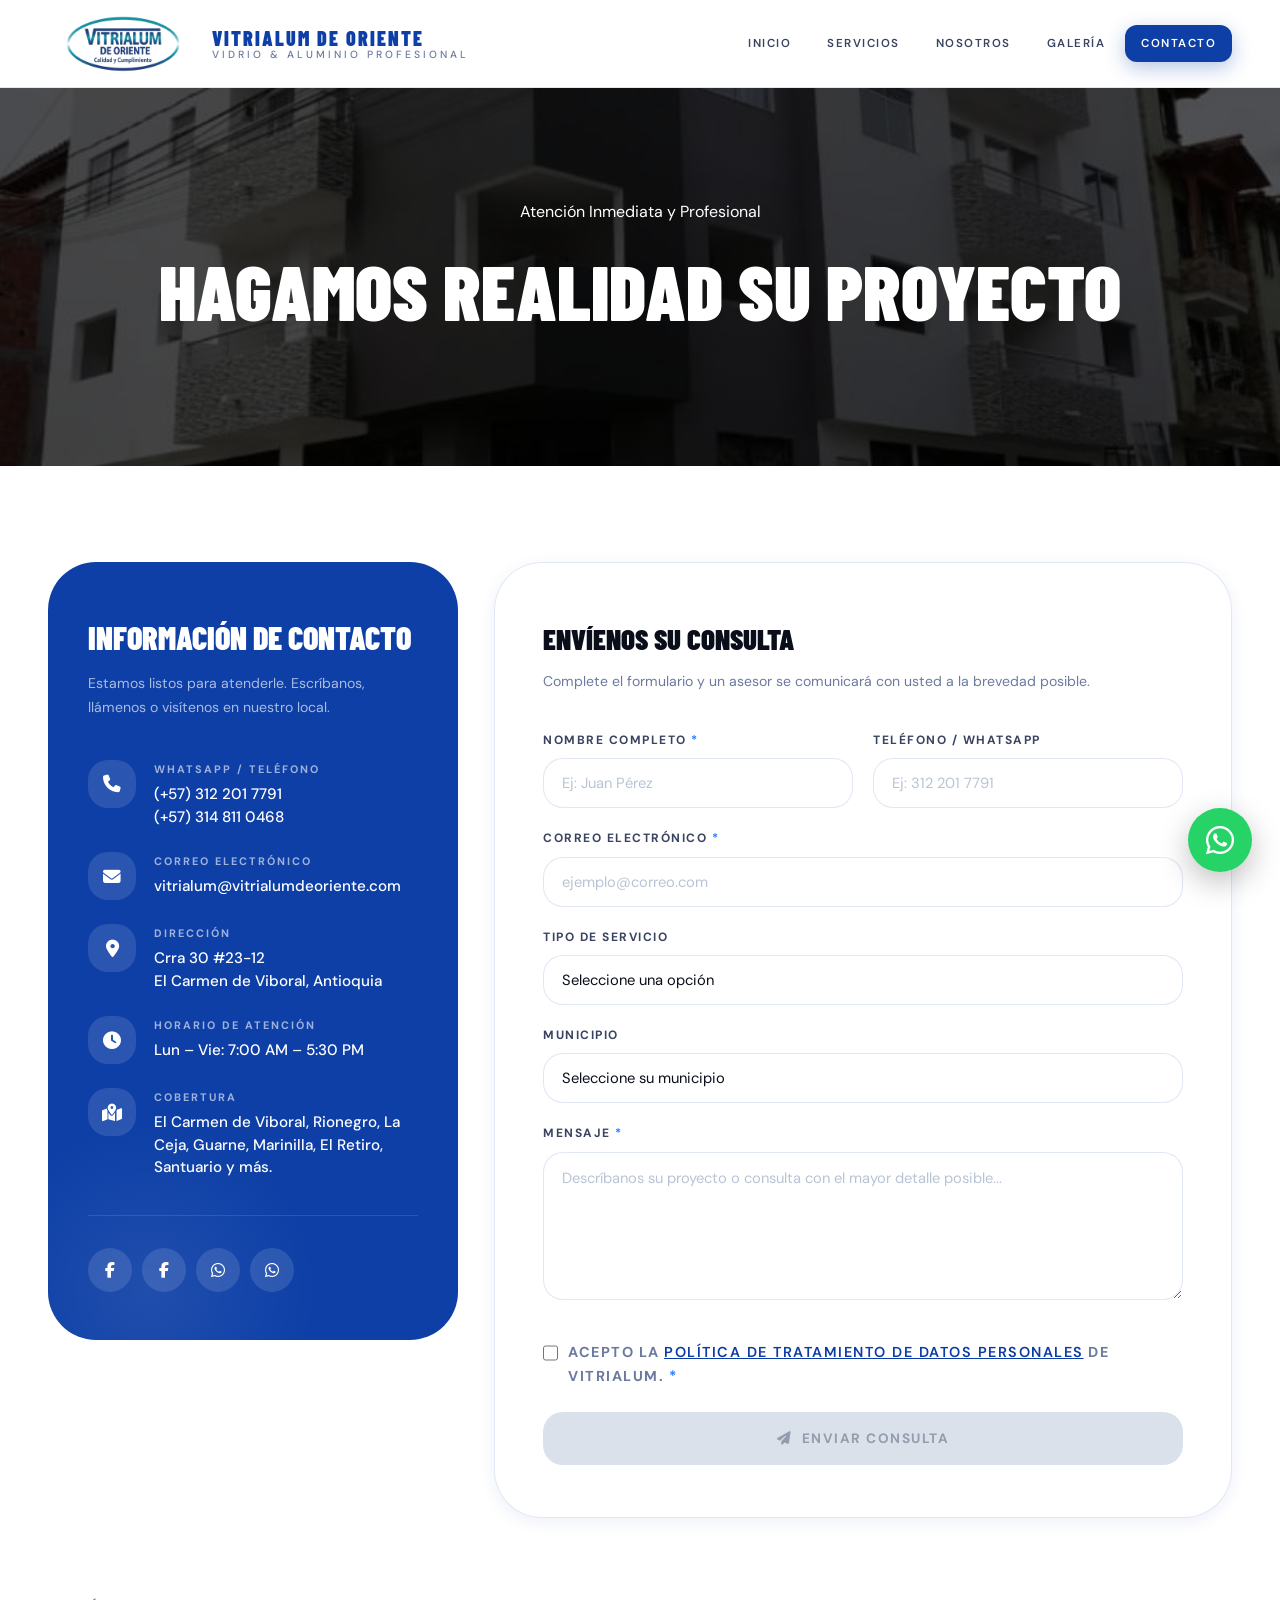
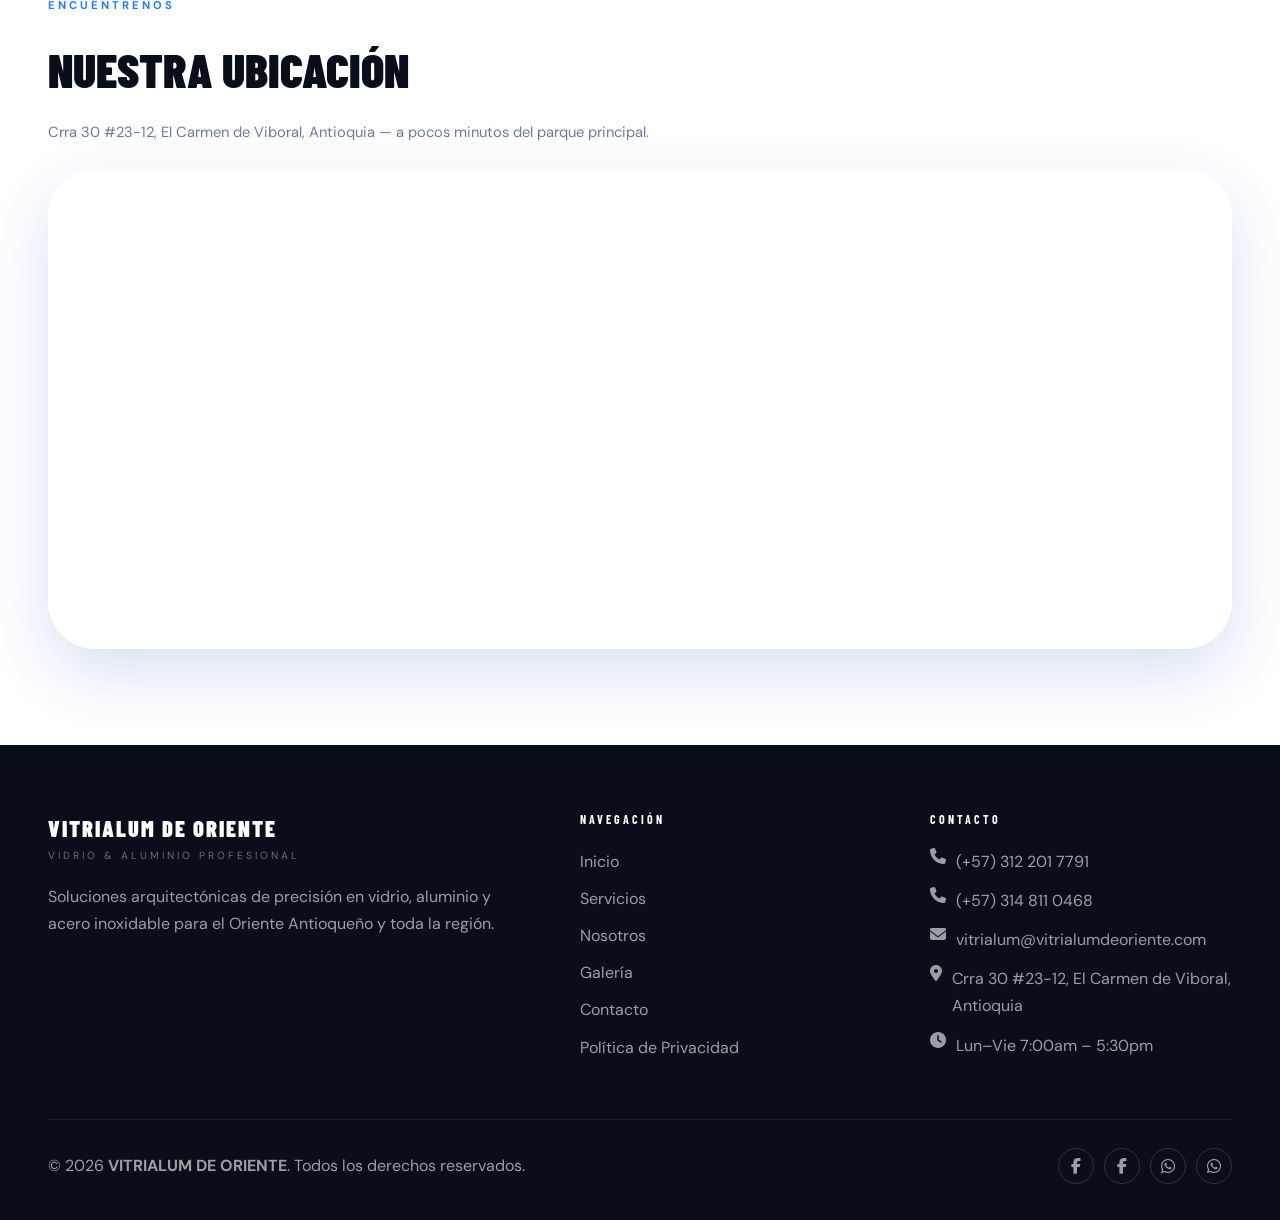
==== commit 8e1ce40a: "final" ====
--- a/Contacto.html
+++ b/Contacto.html
@@ -4,7 +4,18 @@
   <meta charset="UTF-8">
   <meta name="viewport" content="width=device-width, initial-scale=1.0">
   <meta name="description" content="Contáctenos — VITRIALUM DE ORIENTE. Asesoría técnica sin costo en El Carmen de Viboral y todo el Oriente Antioqueño. Llámenos, escríbanos o visítenos.">
-  <title>Contacto | VITRIALUM DE ORIENTE</title>
+  <title>VITRIALUM DE ORIENTE | Contacto</title>
+<meta name="description" content="VITRIALUM DE ORIENTE — Soluciones en vidrio, aluminio, cabinas de baño, pérgolas y estructuras arquitectónicas de precisión en el Oriente Antioqueño.">
+
+<meta property="og:type" content="website">
+<meta property="og:title" content="VITRIALUM DE ORIENTE | Soluciones en Vidrio y Aluminio">
+<meta property="og:description" content="VITRIALUM DE ORIENTE — Soluciones en vidrio, aluminio, cabinas de baño, pérgolas y estructuras de precisión.">
+<meta property="og:url" content="https://vitrialumdeoriente.com/">
+<meta property="og:image" content="https://vitrialumdeoriente.com/img/og-preview.png">
+
+<meta property="og:image:width" content="1200">
+<meta property="og:image:height" content="630">
+<meta property="og:image:type" content="image/png">
 
   <link rel="preconnect" href="https://fonts.googleapis.com">
   <link rel="preconnect" href="https://fonts.gstatic.com" crossorigin>
@@ -276,6 +287,13 @@
                   ></textarea>
                 </div>
 
+                <div class="form-group form-full" style="margin: 20px 0 15px 0; text-align: left;">
+                <label style="font-size: 0.9rem; color: var(--text-muted, #475569); display: inline-flex; align-items: flex-start; cursor: pointer; font-family: 'DM Sans', sans-serif;">
+                  <input type="checkbox" id="privacy_check" name="privacy_check" required style="margin-top: 5px; margin-right: 10px; width: 16px; height: 16px; accent-color: #0b45a9; cursor: pointer;">
+                  <span>Acepto la <a href="politicaDePrivacidad.html" target="_blank" style="color: #0b3ba4; font-weight: 600; text-decoration: underline; transition: color 0.2s;">Política de Tratamiento de Datos Personales</a> de Vitrialum. <span style="color:var(--electric)">*</span></span>
+                </label>
+              </div>
+
               </div><!-- /form-grid -->
 
               <input type="hidden" name="_subject" value="Nueva consulta — VITRIALUM DE ORIENTE">
@@ -327,6 +345,7 @@
             <li><a href="Nosotros.html">Nosotros</a></li>
             <li><a href="Galeria.html">Galería</a></li>
             <li><a href="Contacto.html">Contacto</a></li>
+            <li><a href="politicaDePrivacidad.html">Política de Privacidad</a></li>
           </ul>
         </div>
         <div class="footer-col">
--- a/CSS/style.css
+++ b/CSS/style.css
@@ -1111,4 +1111,15 @@
 .btn-outline-white:hover{
   background: var(--primary-dark);
   transform: translateY(-3px);
+}
+
+/* ==========================================
+   FIJAR MENÚ MÓVIL AL HACER SCROLL
+   ========================================== */
+#mobile-menu.mobile-menu.open {
+    position: fixed !important;
+    top: 67px !important; /* Ajusta este número si queda muy arriba o muy abajo de la barra azul */
+    left: 0 !important;
+    width: 100% !important;
+    z-index: 99999 !important;
 }
--- a/CSS/contacto.css
+++ b/CSS/contacto.css
@@ -262,3 +262,16 @@
   .info-card { padding: 36px 28px; }
   .map-wrap { height: 360px; border-radius: var(--radius-lg); }
 }
+
+
+/* ==========================================================================
+   Validación del Botón de Envío (Política de Privacidad)
+   ========================================================================== */
+.form-submit:disabled {
+  background-color: #cbd5e1 !important;
+  color: #64748b !important;
+  cursor: not-allowed !important;
+  box-shadow: none !important;
+  opacity: 0.7;
+  transform: none !important; /* Quita animaciones de hover si existían */
+}
